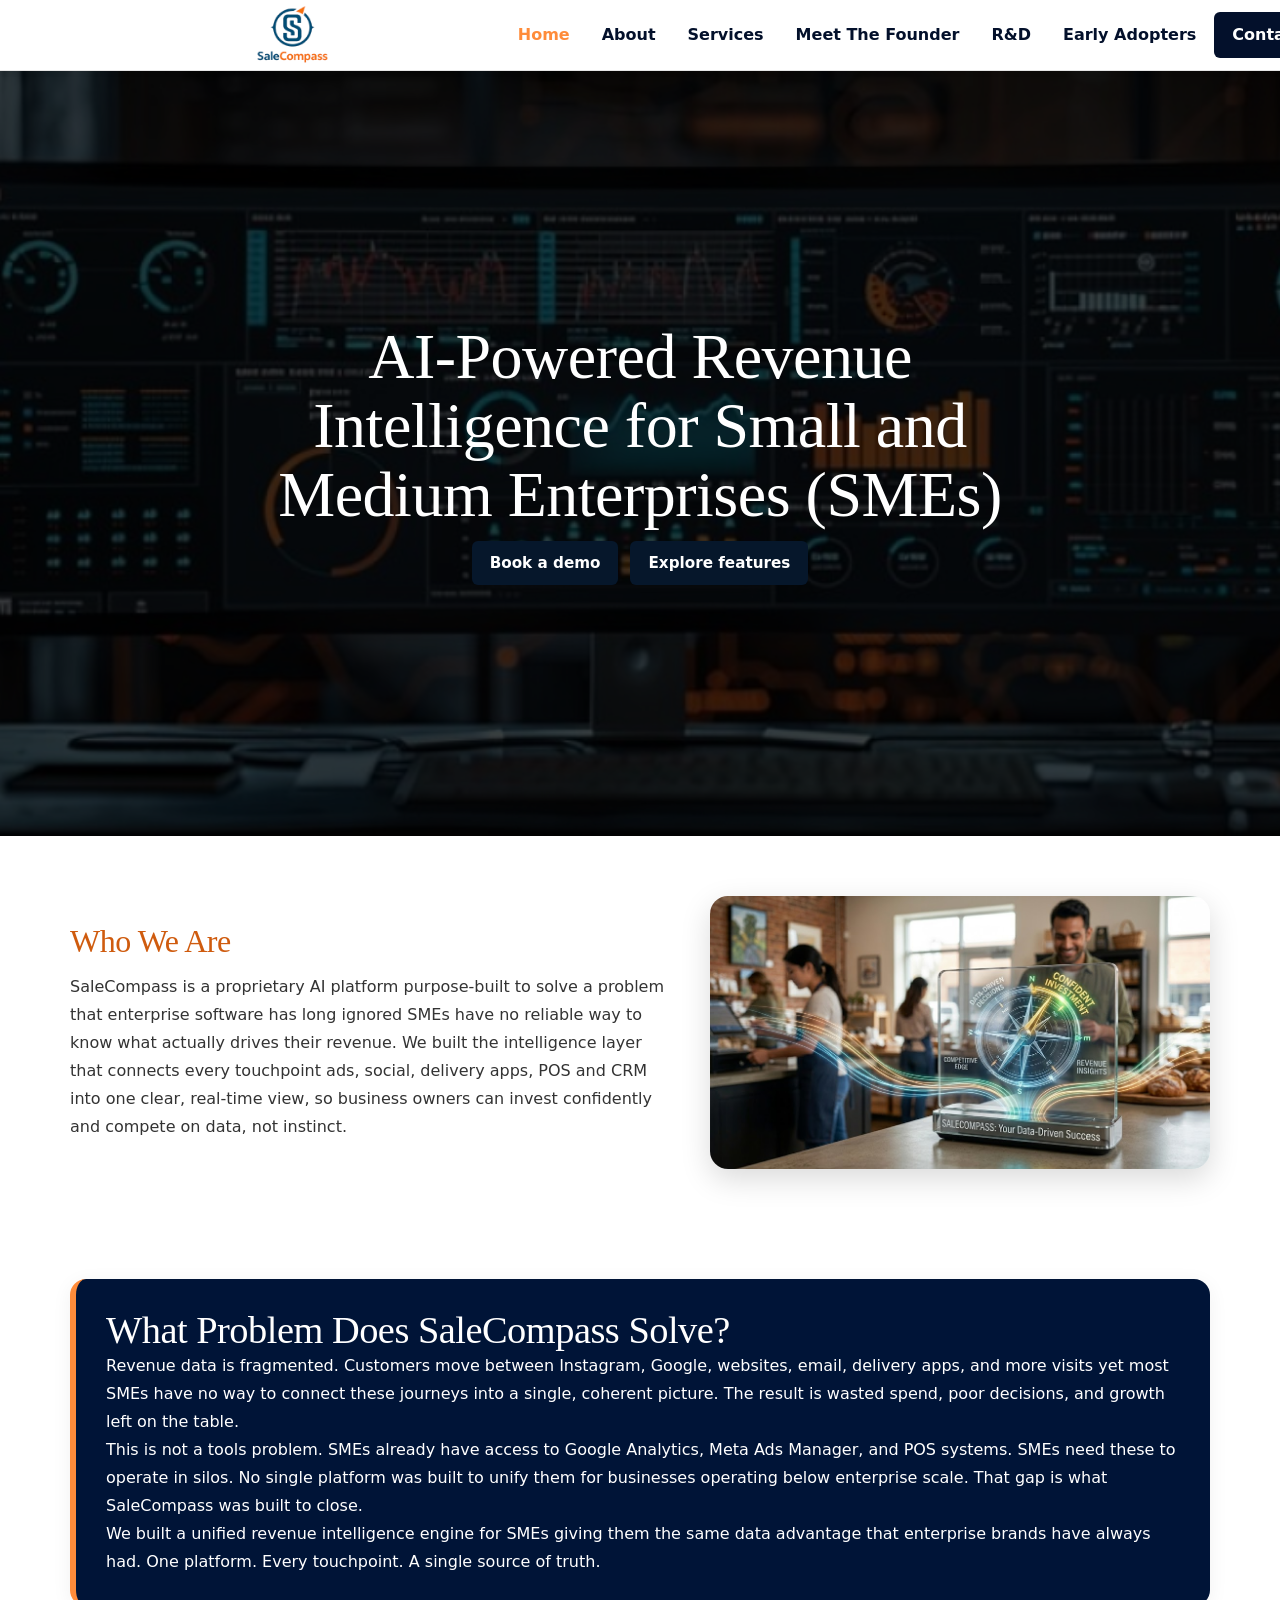
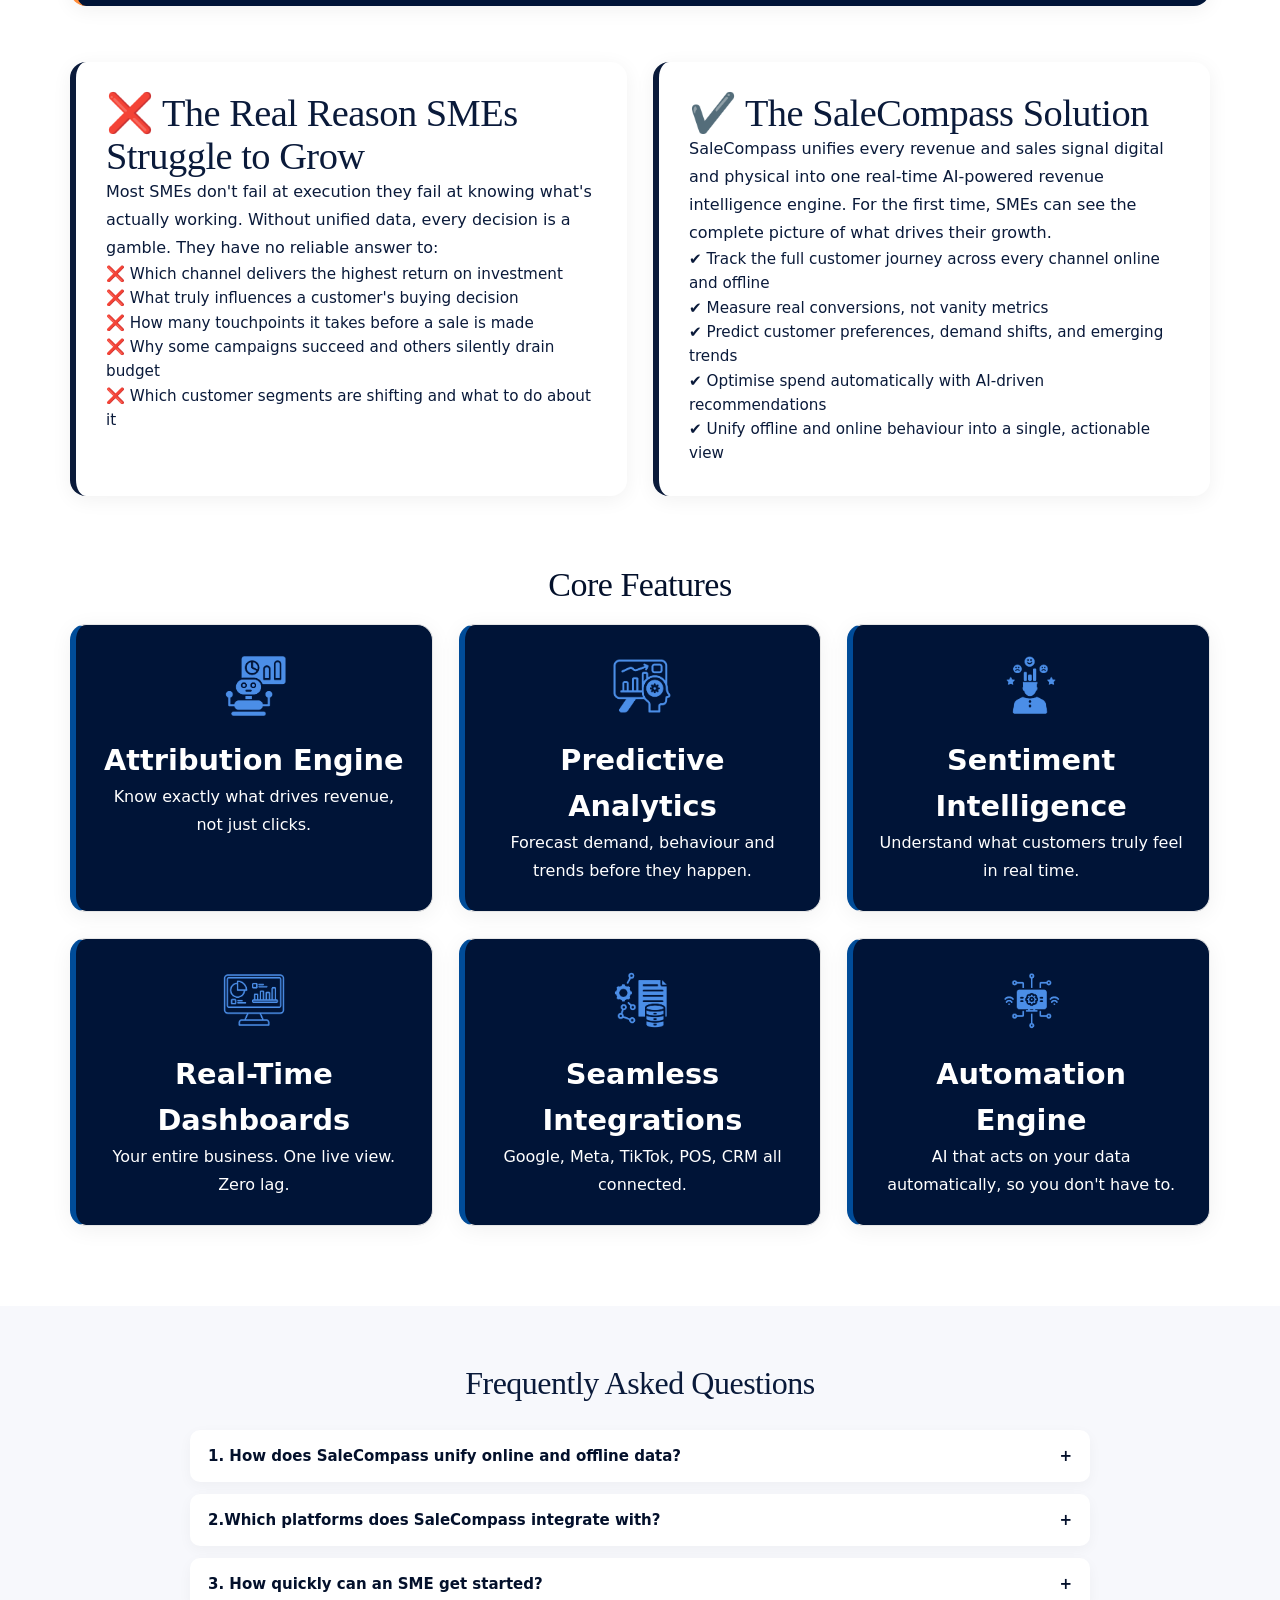
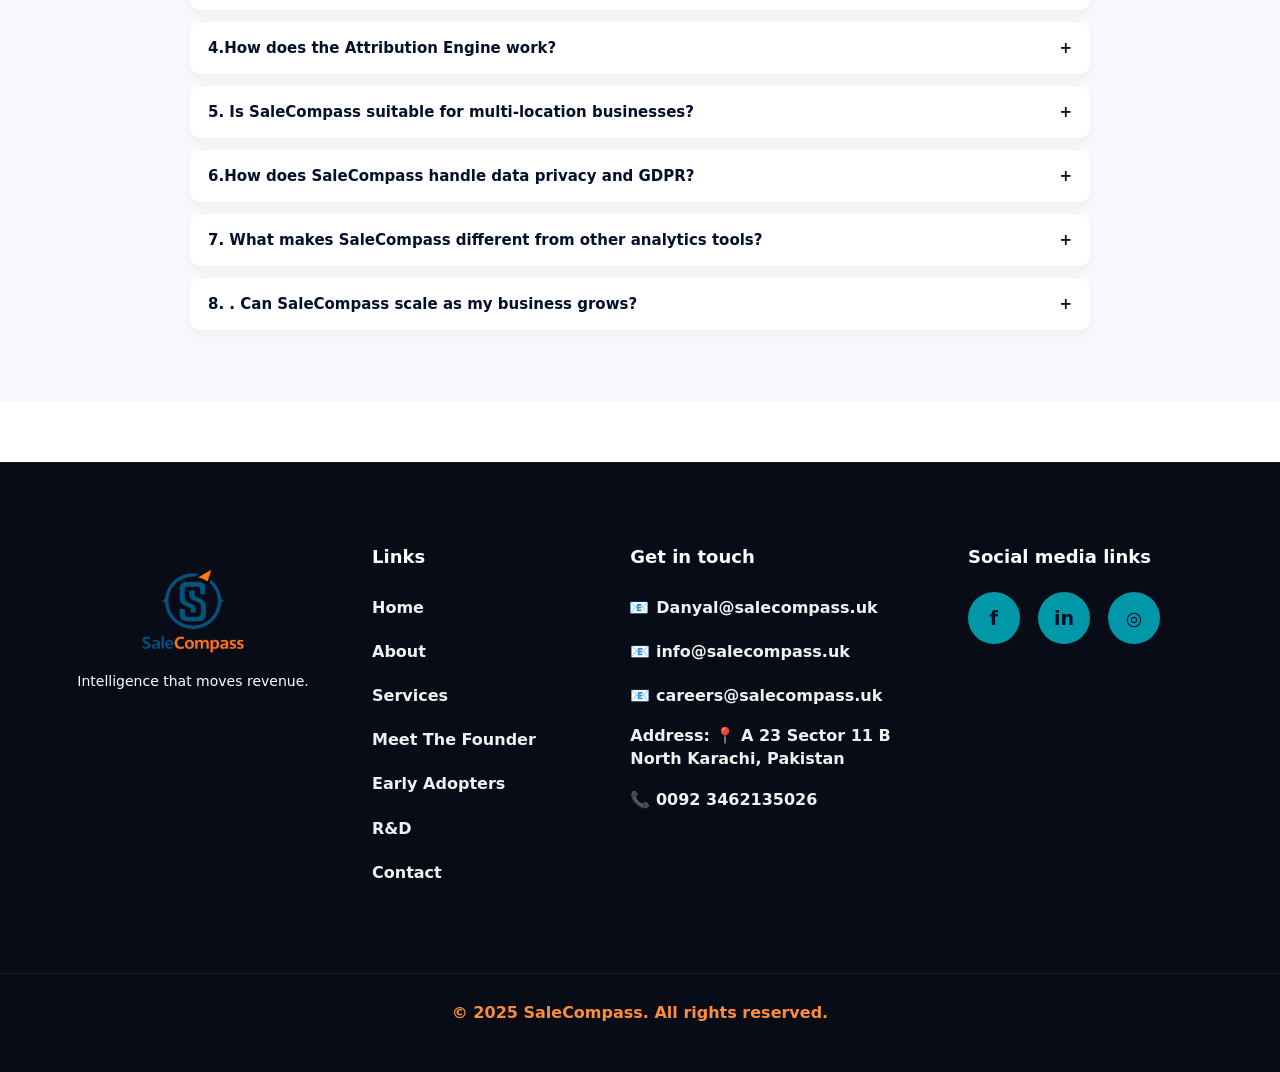
==== index.html @ fe05f59f "Update index.html" ====
<!doctype html>
<html lang="en">
<head>
  <meta charset="utf-8" />
  <meta name="viewport" content="width=device-width, initial-scale=1" />
<title>AI Revenue Intelligence for SMEs | SaleCompass</title>


  <link rel="icon" type="image/png" href="assets/img/logo.png">
  <link rel="stylesheet" href="assets/styles.css" />

  <style>
    html, body {
      overflow-x: hidden;
      margin: 0;
      padding: 0;
    }
    body { 
      background:white; 
       font-family: 'Syne', sans-serif;
    }
    img { max-width: 100%; display: block; }
    a, button { text-decoration:none !important; border:none !important; outline:none !important; }

    .container {
      width: 100%;
      max-width: 1180px;
      margin-left: auto;
      margin-right: auto;
      padding: 0 20px;
      box-sizing: border-box;
    }

    /* =============================== HEADER (MATCHED TO ABOUT) =============================== */
    .site-header {
      padding: 10px 0 !important;
      background: white;
      box-shadow: 0 2px 6px rgba(0,0,0,0.05);
      position: sticky;
      top: 0;
      z-index: 50;
    }
    .nav {
      display: flex;
      justify-content: space-between;
      align-items: center;
    }
    .logo img {
      height: 130px !important;
      width: 300px !important;
      margin-bottom:20px !important;
      margin-left: -25px !important;
    }
    .site-header .nav {
      height: 50px;
      overflow: visible !important;
      align-items: center;
      margin-left:160px !important;
      font-weight: 500!important;
    }
    nav.menu a {
      transition: 0.25s ease;
      padding: 8px 14px;
      border-radius: 6px;
      color: #333 !important;
    }
    nav.menu a:hover {
      background: #ff8c3a;
      color: white !important;
    }
    nav.menu a.btn.primary:hover {
      background:#ff8c3a !important;
      color:white !important;
    }

    /* =============================== HERO =============================== */
    .hero {
      position: relative;
      height: 85vh;
      background: url("assets/img/Ai image.png") center/cover no-repeat;
      display: flex;
      align-items: center;
      justify-content: center;
      text-align: center;
    }
    .hero::before {
      content: "";
      position: absolute;
      inset: 0;
      background: rgba(0,0,0,0.75);
    }
    .hero-content {
      position: relative;
      z-index: 2;
      max-width: 850px;
      color: white;
      padding: 20px 10px;
      display: flex;
      flex-direction: column;
      gap: 0 !important;
    }
    .hero-content h1,
    .hero-content p {
      margin: 0 !important;
      padding: 0 !important;
    }
    .hero-content h1 {
      font-size: 48px;
      font-weight: 800;
    }
    .hero-content p {
      font-size: 20px;
      color: white !important;
    }
    .hero-cta {
      margin-top: 12px;
      display: flex;
      gap: 12px;
      justify-content: center;
    }
    .btn {
      padding: 14px 26px;
      border-radius: 8px;
      font-weight: 600;
      cursor: pointer;
      border: none;
      transition: 0.25s ease;
    }
    .btn.primary,
    .btn.outline {
      background:#06172b;
      color: white;
    }
    .btn.primary:hover,
    .btn.outline:hover {
      background:#ff8c3a !important;
      color:white !important;
      opacity:1 !important;
    }

    /* =============================== TRUSTED CLIENTS =============================== */
    .clients-section {
      background:#f7f8fc;
      padding:50px 0;
    }
    .clients-section h2 {
      text-align:center;
      font-size:32px;
      font-weight:800;
      margin-bottom:24px;
      color:#0a1a3a;
    }
    .client-carousel {
      overflow:hidden;
      max-width:900px;
      margin:0 auto;
    }
    .client-track {
      display:flex;
      align-items:center;
      gap:60px;
      animation:logo-scroll 18s linear infinite;
    }
    .client-logo {
      flex:0 0 auto;
      min-width:160px;
      display:flex;
      justify-content:center;
      align-items:center;
      filter:grayscale(0.1);
      opacity:0.9;
    }
    .client-logo img {
      max-height:70px;
      width:auto;
    }
    @keyframes logo-scroll {
      0% { transform: translateX(0); }
      100% { transform: translateX(-50%); }
    }

    /* =============================== WHO WE ARE =============================== */
    .who-section {
      padding:60px 0 40px;
    }
    .who-grid {
      display:grid;
      grid-template-columns: minmax(0,1.2fr) minmax(0,1fr);
      gap:40px;
      align-items:center;
    }
    .who-text h2 {
      font-size:32px;
      font-weight:800;
      color:#cf5b0e;
      margin-bottom:14px;
    }
    .who-text p {
      font-size:17px;
      line-height:1.6;
      color:#333;
      margin:0;
    }
    .who-image img {
      border-radius:18px;
      box-shadow:0 10px 30px rgba(0,0,0,0.15);
    }

    /* =============================== PROBLEM SECTION =============================== */
    .ps-grid {
      display: grid;
      grid-template-columns: 1fr;
      gap: 26px;
      padding: 70px 0;
    }
    .ps-row-2 {
      display: grid;
      grid-template-columns: repeat(auto-fit, minmax(360px, 1fr));
      gap: 26px;
    }
    .ps-box {
      background: white;
      padding: 30px;
      border-radius: 16px;
      box-shadow: 0 4px 20px rgba(0,0,0,0.06);
      border-left: 6px solid  #0a1a3a;
      transition: .25s;
      color: #0a1a3a;
      position: relative;
    }
    .ps-box:hover {
      transform: translateY(-6px);
      box-shadow: 0 12px 30px rgba(0,0,0,0.12);
      border-left: 6px solid #ff8c3a;
    }
    .ps-box.target {
      background: linear-gradient(135deg, #001437,  #001437);
      color: white;
      border-left: 6px solid #ff8c3a;
      margin-bottom: 30px;
    }
    /* Remove dots from problem-solution lists */
.ps-box ul,
.ps-box li {
  list-style: none !important;
  padding-left: 0 !important;
  margin-left: 0 !important;
}

    
    .ps-box.target p {
      color:white;
    }
    .ps-box.target:hover {
      background: linear-gradient(135deg, #001437, #001437) !important;
      color:rgb(247, 239, 239) !important;
      transform:none !important;
    }

    /* =============================== FEATURES =============================== */
    .features-grid {
      display: grid;
      grid-template-columns: repeat(3, 1fr);
      gap: 26px;
      padding-bottom: 80px;
    }
    .feature-card {
      text-align: center;
      border-radius: 16px;
      padding: 26px;
      background:#001437;
      color:white;
      box-shadow: 0 4px 22px rgba(0,0,0,0.06);
      transition: .25s ease;
      border-left: 6px solid #004c99;
    }
    .feature-card:hover {
      background:#ff8c3a !important;
      color:white !important;
      transform: translateY(-6px);
      box-shadow: 0 12px 30px rgba(0,0,0,0.12);
      border-left: 6px solid #ff8c3a;
    }
    .feature-card img {
      height: 70px;
      margin: auto;
      margin-bottom: 16px;
    }
    .read-more {
      margin-top: 12px;
      display: inline-block;
      background:#0a1a3a;
      color:white;
      padding:10px 18px;
      border-radius:6px;
      transition:.25s;
    }
    .read-more:hover {
      background:#ff8c3a;
      color:white;
    }

    /* =============================== FAQ SECTION =============================== */
    .faq-section {
      background:#f7f8fc;
      padding:60px 0;
    }
    .faq-section h2 {
      text-align:center;
      font-size:32px;
      font-weight:800;
      margin-bottom:28px;
      color:#0a1a3a;
    }
    .faq-list {
      max-width:900px;
      margin:0 auto;
    }
    .faq-item {
      margin-bottom:12px;
      border-radius:10px;
      background:white;
      box-shadow:0 4px 14px rgba(0,0,0,0.04);
      overflow:hidden;
    }
    .faq-item details {
      padding:14px 18px;
      cursor:pointer;
    }
    .faq-item summary {
      font-weight:600;
      font-size:15px;
      list-style:none;
    }
    .faq-item summary::-webkit-details-marker { display:none; }
    .faq-item summary::after {
      content:"+";
      float:right;
      font-weight:bold;
    }
    .faq-item details[open] summary::after {
      content:"−";
    }
    .faq-item p {
      margin-top:8px;
      font-size:14px;
      color:#333;
    }
    /* =========================================
   FIX FOOTER MOBILE VIEW ONLY (INLINE VERSION)
========================================= */
@media (max-width: 768px) {

  /* Stack footer content */
  .footer-grid {
    display: flex !important;
    flex-direction: column !important;
    text-align: center !important;
    gap: 32px !important;
  }

  /* Center logo */
  .footer-grid .logo-img {
    margin: 0 auto !important;
  }

  /* Center small tagline */
  .footer-description {
    margin: 10px auto !important;
    text-align: center !important;
    max-width: 90% !important;
  }

  /* Center all sections */
  .footer-grid div {
    width: 100% !important;
    text-align: center !important;
  }

  /* Footer links vertical */
  .footer-links {
    text-align: center !important;
  }
  .footer-links li a {
    font-size: 18px !important;
    padding: 6px 0 !important;
  }

  /* “Get in touch” section */
  .footer-grid div:last-child ul li {
    font-size: 18px !important;
  }

  /* Hide huge watermark */
   .footer-watermark {
        position: relative;
        display: block;
        margin: 30px auto 0;
        height: 140px;
        opacity: 0.15;
      }
}

    /* =============================== FOOTER (MATCHED TO CASE STUDIES) =============================== */
    footer {
      position: relative;
      background: #001437;
      color:white;
      padding-top: 40px;
      padding-bottom: 50px;
    }

         .footer-links a {
    font-weight: bold !important
}
    .logo-img {
      height: 120px !important;
      width: auto;
      object-fit: contain;
      display: block;
      margin-bottom: 6px;
    }
    /* === FIX FOOTER TAGLINE POSITION UNDER LOGO === */
.footer-grid > div:first-child {
  display: flex;
  flex-direction: column;
  align-items: center;        /* centers logo + tagline */
  text-align: center;
}

.footer-description {
      font-size:12px;
      color:#ffffff;
      margin-top:-10px !important;
      line-height:1.3;
      margin-left:-23px;
      max-width:280px;
    }

    /* Ensure logo and tagline stack nicely */



    .footer-links a { color: #ff8c3a; }
    .tiny {
      color: #ff8c3a !important;
      text-align: center;
      margin-top: 20px;
      font-size: 16px;
    }

    /* Watermark (matched exactly) */
    .footer-watermark {
      position: absolute;
      right: -20px;
      top: 50%;
      transform: translateY(-50%);
      height: 260px;
      opacity: 0.09;
      pointer-events: none;
    }
    .logo img {
      height: 85px;
      width: auto;
      object-fit: contain;
      display: block;
      padding-top: 10%;
    }
    .site-header .nav {
      height: 50px;
      overflow: visible !important;
      align-items: center;
    }

    
    .logo img {
      height: 85px;
      width: auto;
      object-fit: contain;
      display: block;
      padding-top: 10%;
    }
    .site-header .nav {
      height: 50px;
      overflow: visible !important;
      align-items: center;
    }

    .footer-links a { color:#ff8c3a; }

    .tiny { text-align:center; color:#ff8c3a; margin-top:20px; }

    /* =============================== MOBILE & TABLET FIXES =============================== */
    @media (max-width: 900px) {
      .container {
        width: 100% !important;
        max-width: 100% !important;
        padding: 0 16px;
        margin-left: auto !important;
        margin-right: auto !important;
      }

      .site-header .nav {
        gap: 12px;
      }

      .hero {
        height: auto;
        min-height: 80vh;
        padding: 80px 0 40px;
        background-position: center;
      }

      .hero-content h1 {
        font-size: 30px;
      }

      .hero-content p {
        font-size: 16px;
      }

      .ps-grid {
        padding: 40px 0;
      }

      .ps-row-2 {
        grid-template-columns: 1fr;
      }

      .features-grid {
        grid-template-columns: 1fr;
        padding-bottom: 50px;
      }

      .who-grid {
        grid-template-columns:1fr;
      }

      .client-track {
        gap:40px;
      }

      .footer-watermark {
        right: 0;
        height: 180px;
      }
    }

    @media (max-width: 600px) {
      .hero-content h1 {
        font-size: 26px;
      }
      .hero-content p {
        font-size: 15px;
      }
      .hero-cta {
        flex-direction: column;
      }
      .hero-cta .btn {
        width: 100%;
        max-width: 260px;
        margin: 0 auto;
      }
    } 
   .site-footer .footer-links li a {
  display: inline-flex !important;
  align-items: center !important;
  gap: 8px !important;
}

.footer-contact-icon {
  display: inline-flex !important;
  align-items: center !important;
  justify-content: center !important;
  width: 18px !important;
  min-width: 18px !important;
}
.footer-description {
    margin-top: -18px !important;
    padding-top: 0 !important;
    line-height: 1.3 !important;
}

/* If still too low, reduce further */
.footer-grid > div:first-child {
    gap: 0 !important;
}

.logo-img {
    margin-bottom: -8px !important;
}
.logo-img {
  height: 150px !important;
  width: 200px !important;
  margin-bottom: 18px !important;
}

.footer-description {
  color: #ffffff !important;
  font-size: 14px !important;
  line-height: 1.5 !important;
  margin: 0 !important;
  max-width: 260px !important;
  margin-top:-40px !important;
}
.logo img {
  height: 130px !important;
  width: 300px !important;
  margin-bottom:20px !important;
}
nav.menu {
  display: flex !important;
  align-items: center !important;
  gap: 4px !important;
}

nav.menu a {
  color: #03102b !important;
  text-decoration: none !important;
  padding: 8px 14px !important;
  border-radius: 6px !important;
  font-size: 16px !important;
  font-weight: 600 !important;
  transition: 0.25s ease !important;
}

nav.menu a:hover {
  background: #ff8c3a !important;
  color: #ffffff !important;
}

nav.menu a.active {
  color: #ff8c3a !important;
  font-weight: 700 !important;
  background: transparent !important;
}

nav.menu a.active:hover {
  background: #ff8c3a !important;
  color: #ffffff !important;
}

nav.menu a.btn,
nav.menu a.btn.primary {
  background: #03102b !important;
  color: #ffffff !important;
  padding: 10px 18px !important;
  border-radius: 6px !important;
  font-weight: 700 !important;
}

nav.menu a.btn:hover,
nav.menu a.btn.primary:hover {
  background: #ff8c3a !important;
  color: #ffffff !important;
}
/* ===== FINAL MOBILE MENU CLOSED BY DEFAULT FIX ===== */

@media (max-width: 900px) {
  .site-header nav.menu {
    display: none !important;
    visibility: hidden !important;
    opacity: 0 !important;
    pointer-events: none !important;
  }

  .site-header nav.menu.open {
    display: flex !important;
    visibility: visible !important;
    opacity: 1 !important;
    pointer-events: auto !important;
    flex-direction: column !important;
    position: absolute !important;
    top: 100% !important;
    left: 0 !important;
    right: 0 !important;
    background: #ffffff !important;
    padding: 24px 18px !important;
    gap: 18px !important;
    z-index: 99999 !important;
    box-shadow: 0 12px 28px rgba(0,0,0,0.12) !important;
  }

  .site-header .menu-toggle {
    display: block !important;
    position: relative !important;
    z-index: 100000 !important;
  }
}
/* ===== FINAL MOBILE HEADER FIX ===== */

@media (max-width: 900px) {
  .site-header {
    padding: 10px 0 !important;
  }

  .site-header .nav {
    height: 76px !important;
    display: flex !important;
    justify-content: space-between !important;
    align-items: center !important;
    margin-left: 0 !important;
  }

  .site-header .logo,
  .site-header .header-brand {
    margin-left: 12px !important;
    margin-right: auto !important;
    align-items: flex-start !important;
    text-align: left !important;
  }

  .site-header .logo img,
  .site-header .header-brand img {
    max-height: 58px !important;
    width: auto !important;
    margin: 0 !important;
    padding: 0 !important;
  }

  .header-tagline {
    font-size: 8px !important;
    margin-top: -4px !important;
    text-align: left !important;
  }

  .menu-toggle {
    display: block !important;
    visibility: visible !important;
    opacity: 1 !important;
    position: relative !important;
    z-index: 100000 !important;
    margin-left: auto !important;
    margin-right: 18px !important;
    background: transparent !important;
    color: #03102b !important;
    font-size: 30px !important;
    cursor: pointer !important;
  }

  .site-header nav.menu {
    display: none !important;
  }

  .site-header nav.menu.open {
    display: flex !important;
    flex-direction: column !important;
    position: absolute !important;
    top: 96px !important;
    left: 0 !important;
    right: 0 !important;
    background: #ffffff !important;
    padding: 22px 18px !important;
    gap: 18px !important;
    z-index: 99999 !important;
    box-shadow: 0 12px 28px rgba(0,0,0,0.12) !important;
  }
}
@media (max-width: 900px) {
  .site-header {
    padding: 10px 0 !important;
  }

  .site-header .nav {
    height: 76px !important;
    display: flex !important;
    justify-content: space-between !important;
    align-items: center !important;
    margin-left: 0 !important;
  }
  .logo img {
  height: 130px !important;
  width: 300px !important;
  margin-bottom:20px !important;
}

  .site-header .logo,
  .site-header .header-brand {
    margin-left: 12px !important;
    margin-right: auto !important;
    align-items: flex-start !important;
    text-align: left !important;
  }

  .site-header .logo img,
  .site-header .header-brand img {
    max-height: 58px !important;
    width: auto !important;
    margin: 0 !important;
    padding: 0 !important;
  }

  .header-tagline {
    font-size: 8px !important;
    margin-top: -4px !important;
    text-align: left !important;
  }

  .menu-toggle {
    display: block !important;
    visibility: visible !important;
    opacity: 1 !important;
    position: relative !important;
    z-index: 100000 !important;
    margin-left: auto !important;
    margin-right: 18px !important;
    background: transparent !important;
    color: #03102b !important;
    font-size: 30px !important;
    cursor: pointer !important;
  }

  .site-header nav.menu {
    display: none !important;
  }

  .site-header nav.menu.open {
    display: flex !important;
    flex-direction: column !important;
    position: absolute !important;
    top: 96px !important;
    left: 0 !important;
    right: 0 !important;
    background: #ffffff !important;
    padding: 22px 18px !important;
    gap: 18px !important;
    z-index: 99999 !important;
    box-shadow: 0 12px 28px rgba(0,0,0,0.12) !important;
  }
  .logo img {
  height: 150px !important;
  width: 600px !important;
  margin-bottom:20px !important;
}
}
/* Mobile logo size fix */

@media (max-width: 900px) {
  .site-header .logo img,
  .site-header .header-brand img {
    max-height: none !important;
    height: 85px !important;
    width: auto !important;
    margin: 0 !important;
    padding: 0 !important;
    object-fit: contain !important;
  }

  .site-header .logo,
  .site-header .header-brand {
    margin-left: 18px !important;
  }

  .site-header .nav {
    height: 65px !important;
  }

  .menu-toggle {
    margin-right: 24px !important;
  }
}



  </style>
</head>

<body>

<!-- HEADER -->
<header class="site-header">
  <div class="container nav">
    <a class="logo" href="index.html">
      <img src="assets/img/logo.png" alt="SaleCompass logo">
    </a>

    <button class="menu-toggle" aria-expanded="false">☰</button>

    <nav class="menu">
      <a class="active" href="index.html">Home</a>
      <a href="about.html">About</a>
      <a href="services.html">Services</a>
      <a href="MeetFounder.html">Meet The Founder</a>
     
      <a href="research.html">R&D</a>
       <a href="early-adopters.html">Early Adopters</a>
     
      <a class="btn primary" href="contact.html">Contact</a>
    </nav>
  </div>
</header>

<!-- HERO -->
<section class="hero">
  <div class="hero-content">
    <h1>AI-Powered Revenue Intelligence for Small and Medium Enterprises (SMEs)</h1>

    <div class="hero-cta">
      <a class="btn primary" href="contact.html">Book a demo</a>
      <a class="btn outline" href="services.html">Explore features</a>
    </div>
  </div>
</section>



<!-- WHO WE ARE -->
<section class="who-section">
  <div class="container who-grid">
    <div class="who-text">
      <h2>Who We Are </h2>
      <p>
        SaleCompass is a proprietary AI platform purpose-built to solve a problem that enterprise software has long ignored SMEs have no reliable way to know what actually drives their revenue. 
        We built the intelligence layer that connects every touchpoint ads, social, delivery apps, POS and CRM into one clear, real-time view, so business owners can invest confidently and compete on data, not instinct.
      </p>
    </div>
    <div class="who-image">
      <img src="assets/img/Who we are.jpeg" alt="AI marketing analytics dashboard">
    </div>
  </div>
</section>

<!-- PROBLEM SECTION -->
<section class="container">

  <div class="ps-grid">

    <div class="ps-box target">
      <h2>What Problem Does SaleCompass Solve?</h2>
      <p>
        Revenue data is fragmented. Customers move between Instagram, Google, websites, email, delivery apps, and more visits  yet most SMEs have no way to connect these journeys into a single, coherent picture. The result is wasted spend, poor decisions, and growth left on the table.
      </p>
      <p>
        This is not a tools problem. SMEs already have access to Google Analytics, Meta Ads Manager, and POS systems. SMEs need these to operate in silos. No single platform was built to unify them for businesses operating below enterprise scale. That gap is what SaleCompass was built to close.
      </p>
      <p>
        We built a unified revenue intelligence engine for SMEs giving them the same data advantage that enterprise brands have always had. One platform. Every touchpoint. A single source of truth.
      </p>
    </div>

    <div class="ps-row-2">

      <div class="ps-box">
        <h2>❌ The Real Reason SMEs Struggle to Grow</h2>
        <p>Most SMEs don't fail at execution  they fail at knowing what's actually working. Without unified data, every decision is a gamble. They have no reliable answer to:</p>
        <ul>
          <li>❌ Which channel delivers the highest return on investment</li>
          <li>❌ What truly influences a customer's buying decision</li>
          <li>❌ How many touchpoints it takes before a sale is made</li>
          <li>❌ Why some campaigns succeed and others silently drain budget</li>
          <li>❌ Which customer segments are shifting and what to do about it</li>
        </ul>
      </div>

      <div class="ps-box">
        <h2>✔️ The SaleCompass Solution</h2>
        <p>SaleCompass unifies every revenue and sales signal  digital and physical into one real-time AI-powered revenue intelligence engine. For the first time, SMEs can see the complete picture of what drives their growth.</p>
        <ul>
          <li>✔ Track the full customer journey across every channel  online and offline</li>
          <li>✔ Measure real conversions, not vanity metrics</li>
          <li>✔ Predict customer preferences, demand shifts, and emerging trends</li>
          <li>✔ Optimise spend automatically with AI-driven recommendations</li>
          <li>✔ Unify offline and online behaviour into a single, actionable view</li>
        </ul>
      </div>

    </div>

  </div>

</section>

<!-- CORE FEATURES -->
<section class="container">
  <h2 style="text-align:center; font-size:34px; margin-bottom:20px;">Core Features</h2>

  <div class="features-grid">

    <div class="feature-card">
      <img src="assets/img/icon 1.png" alt="Attribution Engine icon">
      <h3>Attribution Engine</h3>
      <p>Know exactly what drives revenue, not just clicks.</p>
    </div>

    <div class="feature-card">
      <img src="assets/img/icon 2.png" alt="Predictive Analytics icon">
      <h3>Predictive Analytics</h3>
      <p>Forecast demand, behaviour and trends before they happen.</p>
    </div>

    <div class="feature-card">
      <img src="assets/img/icon 3.png" alt="Sentiment Intelligence icon">
      <h3>Sentiment Intelligence</h3>
      <p>Understand what customers truly feel  in real time.</p>
    </div>

    <div class="feature-card">
      <img src="assets/img/icon 4.png" alt="Real-Time Dashboards icon">
      <h3>Real-Time Dashboards</h3>
      <p>Your entire business. One live view. Zero lag.</p>
    </div>

    <div class="feature-card">
      <img src="assets/img/icon 5.png" alt="Integrations icon">
      <h3>Seamless Integrations</h3>
      <p>Google, Meta, TikTok, POS, CRM all connected.</p>
    </div>

    <div class="feature-card">
      <img src="assets/img/icon 6.png" alt="Automation Engine icon">
      <h3>Automation Engine</h3>
      <p>AI that acts on your data automatically, so you don't have to.</p>
    </div>

  </div>
</section>

<!-- FAQ SECTION -->
<section class="faq-section">
  <div class="container">
    <h2>Frequently Asked Questions</h2>
    <div class="faq-list">

      <div class="faq-item">
        <details>
          <summary>1. How does SaleCompass unify online and offline data? </summary>
          <p>We connect directly to your digital platforms  Google, Meta, TikTok, delivery apps  and your offline systems like POS and CRM, pulling everything into one real-time view.</p>
        </details>
      </div>

      <div class="faq-item">
        <details>
          <summary>2.Which platforms does SaleCompass integrate with?  </summary>
          <p>Google Ads, Meta, TikTok, major POS systems, CRM platforms and delivery apps. We continuously add new integrations as we grow.</p>
        </details>
      </div>

      <div class="faq-item">
        <details>
          <summary>3. How quickly can an SME get started?  </summary>
          <p>Most businesses are up and running within 48 hours. We handle the technical setup so you can focus on the insights from day one</p>
        </details>
      </div>

      <div class="faq-item">
        <details>
          <summary>4.How does the Attribution Engine work? </summary>
          <p>It traces every customer interaction from first touchpoint to final sale so you know exactly which channels are driving revenue, not just traffic.</p>
        </details>
      </div>

      <div class="faq-item">
        <details>
          <summary>5. Is SaleCompass suitable for multi-location businesses?</summary>
          <p>Yes. You get a unified view across all locations, with the ability to drill down site by site.</p>
        </details>
      </div>

      <div class="faq-item">
        <details>
          <summary>6.How does SaleCompass handle data privacy and GDPR?  </summary>
          <p>We are fully GDPR compliant. All data is stored securely under UK data protection laws. We never share or sell client data.</p>
        </details>
      </div>

      <div class="faq-item">
        <details>
          <summary>7. What makes SaleCompass different from other analytics tools? </summary>
          <p>Most tools show you one channel at a time. SaleCompass connects everything online and offline into one intelligence engine built specifically for SMEs.</p>
        </details>
      </div>

      <div class="faq-item">
        <details>
          <summary>8. . Can SaleCompass scale as my business grows? </summary>
          <p>Yes, our platform is designed to grow with your business needsYes. Whether you are a single location business or a growing franchise, SaleCompass scales with you..</p>
        </details>
      </div>

      

    </div>
  </div>
</section>

<footer class="site-footer fade-up">
  <div class="container footer-grid footer-four-col">

    <div>
      <img src="assets/img/logo.png" class="logo-img" alt="SaleCompass Logo">
      <p class="footer-description">Intelligence that moves revenue.</p>
    </div>

    <div>
      <h4>Links</h4>
      <ul class="footer-links">
        <li><a href="index.html">Home</a></li>
        <li><a href="about.html">About</a></li>
        <li><a href="services.html">Services</a></li>
        <li><a href="MeetFounder.html">Meet The Founder</a></li>
        <li><a href="early-adopters.html">Early Adopters</a></li>
        <li><a href="research.html">R&amp;D</a></li>
        <li><a href="contact.html">Contact</a></li>
      </ul>
    </div>

    <div>
      <h4>Get in touch</h4>
      <ul class="footer-links">
 <li>
  <a href="mailto:Danyal@salecompass.uk">
    <span class="footer-contact-icon">📧</span>
    <span>Danyal@salecompass.uk</span>
  </a>
</li> 
        <li><a href="mailto:info@salecompass.uk">📧 info@salecompass.uk</a></li>
        <li><a href="mailto:careers@salecompass.uk">📧 careers@salecompass.uk</a></li>
           <li><strong>Address:</strong> 📍 A 23 Sector 11 B North Karachi, Pakistan</li>
        <li><a href="tel:+923462135026">📞 0092 3462135026</a></li>
        
      </ul>
    </div>

    <div class="footer-social-col">
      <h4>Social media links</h4>

      <div class="footer-social-icons">
        <a href="https://www.facebook.com/people/SaleCompass/61585621962023/" target="_blank" rel="noopener" aria-label="Facebook">f</a>
        <a href="https://www.linkedin.com/company/salecompass/" target="_blank" rel="noopener" aria-label="LinkedIn">in</a>
        <a href="https://www.instagram.com/salecompassuk?igsh=OHVqbHhtbWtpOW5z" target="_blank" rel="noopener" aria-label="Instagram">◎</a>
      </div>
    </div>

  </div>

  <img src="assets/img/salecompass logo.png" class="footer-watermark" alt="">

  <p class="tiny">© 2025 SaleCompass. All rights reserved.</p>
</footer>


<script>
document.addEventListener("DOMContentLoaded", function () {
  const btn = document.querySelector(".menu-toggle");
  const menu = document.querySelector("nav.menu");

  if (!btn || !menu) return;

  menu.classList.remove("open");
  btn.setAttribute("aria-expanded", "false");
  btn.setAttribute("type", "button");

  btn.addEventListener("click", function (event) {
    event.preventDefault();
    event.stopPropagation();

    menu.classList.toggle("open");

    const isOpen = menu.classList.contains("open");
    btn.setAttribute("aria-expanded", isOpen ? "true" : "false");
  });
});
</script>

</body>
</html>
---- assets/styles.css ----
/* =========================================
   RESET & GLOBAL
========================================= */
* {
  margin: 0;
  padding: 0;
  box-sizing: border-box;
}

body {
  font-family: system-ui, -apple-system, Segoe UI, Roboto, Helvetica, Arial, sans-serif;
  background: #ffffff;
  color: #1a1a1a;
  line-height: 1.6;
}

img { max-width: 100%; display: block; }

/* GLOBAL CONTAINER (CENTERED ALWAYS) */
.container {
  width: 92%;
  max-width: 1180px !important; 
  margin-left: auto !important;
  margin-right: auto !important;
}

/* =========================================
   HEADER
========================================= */
.site-header {
  background: #fff;
  border-bottom: 1px solid #e5e5e5;
  position: sticky !important;
  top: 0;
  z-index: 1000;
}

.nav {
  display: flex;
  align-items: center;
  justify-content: space-between;
  padding: 14px 0;
}

.logo img {
  height: 130px !important;
  width: 300px !important;
  margin-bottom:20px !important;
}

/* MENU */
.menu {
  display: flex;
  align-items: center;
  gap: 22px;
  transition: all .3s ease;
}

.menu a {
  text-decoration: none;
  color: #1a1a1a;
  font-size: 15px;
  font-weight: 500;
}

.menu a.active { color: #06172b; }

.btn.primary {
  background: #06172b;
  color: #fff !important;
  padding: 10px 18px;
  border-radius: 6px;
  font-weight: 600;
}

.btn.outline {
  border: 2px solid #06172b;
  color: #e6ebf0;
  padding: 10px 18px;
  border-radius: 6px;
  font-weight: 600;
}

/* =========================================
   MOBILE MENU — FIXED  
========================================= */
.menu-toggle {
  display: none;
  font-size: 28px;
  background: none;
  border: none;
  cursor: pointer;
}

@media (max-width: 800px) {
  .menu-toggle { display: block; }

  .menu {
    position: absolute;
    top: 60px;
    right: 0;
    width: 100%;
    flex-direction: column;
    gap: 12px;
    background: #ffffff;
    padding: 20px 0;
    display: none; /* default closed */
    border-bottom: 1px solid #e5e5e5;
  }

  .menu.open {
    display: flex !important;
  }
}

/* =========================================
   HERO
========================================= */
.hero {
  padding: 60px 0;
}

.hero .container {
  display: flex;
  align-items: center;
  gap: 40px;
}

.hero-text h1 {
  font-size: 38px;
  font-weight: 800;
}

.lead { margin-top: 10px; font-size: 18px; color: #444; }

.cta { margin-top: 22px; display: flex; gap: 12px; }

@media (max-width: 800px) {
  .hero .container { flex-direction: column; text-align: center; }
  .cta { justify-content: center; }
}

/* =========================================
   PROBLEM SECTION
========================================= */
.problem-section {
  padding: 60px 0 30px;
}

.problem-section h2 {
  font-size: 32px;
  font-weight: 800;
  margin-bottom: 14px;
}

.problem-section p.intro {
  font-size: 18px;
  margin-bottom: 18px;
  color: #444;
}

.problem-list {
  margin-top: 14px;
  margin-bottom: 30px;
}

.problem-list li {
  margin-bottom: 10px;
  font-size: 17px;
}

.solution-box {
  background: #f7f9ff;
  border-left: 6px solid #0077ff;
  padding: 22px;
  border-radius: 10px;
  margin-top: 20px;
}

.solution-box h3 {
  font-size: 24px;
  margin-bottom: 12px;
}

/* =========================================
   CORE FEATURES
========================================= */
.core-features {
  padding: 60px 0;
}

.core-title {
  font-size: 32px;
  font-weight: 800;
  text-align: center;
  margin-bottom: 30px;
}

.feature-grid {
  display: grid;
  grid-template-columns: repeat(auto-fit, minmax(260px, 1fr));
  gap: 28px;
}

.feature-card {
  background: #ffffff;
  border: 1px solid #e6e6e6;
  border-radius: 14px;
  padding: 22px;
  text-align: left;
  transition: 0.25s ease;
}

.feature-card:hover {
  transform: translateY(-4px);
  box-shadow: 0 6px 22px rgba(0,0,0,0.07);
}

/* =========================================
   FOOTER — FIXED SPACING
========================================= */
.site-footer {
  background: #082263 !important;
  padding: 70px 0 40px !important; /* ADDED SPACING */
  border-top: 1px solid #111827;
  margin-top: 60px !important;
  color: #e5e7eb;
  position: relative;
  z-index: 1;
}

footer.site-footer .container {
  padding-bottom: 30px !important;
}

.footer-grid {
  display: grid;
  grid-template-columns: repeat(auto-fit, minmax(180px, 1fr));
  gap: 32px;
}

.site-footer .logo-img {
  height: 48px;
  width: auto;
  filter: brightness(1.1);
}

.footer-links {
  list-style: none;
  margin-top: 12px;
}

.footer-links li a {
  display: block;
  padding: 4px 0;
  color: #d1d5db;
  text-decoration: none;
  font-size: 15px;
}

.footer-links li a:hover { color: #ffffff; }

.tiny {
  font-size: 14px;
  color: #9ca3af;
  text-align: center;
  margin-top: 25px;
}

/* =========================================
   ABOUT PAGE
========================================= */
.about-hero {
  background: #f8f9fb;
  padding: 80px 0;
  text-align: center;
}

.about-hero h1 {
  font-size: 42px;
  font-weight: 800;
  margin-bottom: 14px;
}

.about-hero .hero-subtext {
  font-size: 18px;
  color: #555;
  max-width: 700px;
  margin: 0 auto;
  line-height: 1.7;
}

/* =========================================
   ANIMATIONS — FIX
========================================= */
.fade-up,
.slide-in-left,
.slide-in-right,
.scale-up {
  opacity: 1 !important;
  transform: none !important;
}

/* =========================================
   RESEARCH HERO — FIX
========================================= */
.page-hero {
  background-size: cover;
  background-position: center;
  background-repeat: no-repeat;
  padding: 90px 0;
  color: #fff;
  position: relative;
}

.page-hero::before {
  content: "";
  position: absolute;
  inset: 0;
  background: rgba(0, 32, 82, 0.55);
  z-index: -1;
}
/* ===== PRICING PLANS ROW ISSUE ===== */
.pricing-container {
  display: flex;
  flex-wrap: nowrap;
  justify-content: center;
  align-items: stretch;
  gap: 24px;
}

.pricing-card {
  flex: 1 1 300px;
  max-width: 360px;
  min-width: 280px;
}

/* fallback for smaller laptops */
@media (max-width: 1200px) {
  .pricing-container {
    flex-wrap: wrap;
  }
}

/* ===== FOUNDER BOX TEXT OVERFLOW ===== */
.founder-container {
  display: flex;
  align-items: flex-start;
  gap: 24px;
}

.founder-text {
  max-width: 100%;
  overflow-wrap: break-word;
  word-wrap: break-word;
  word-break: break-word;
}

.founder-text p {
  line-height: 1.6;
}

/* prevent text spilling outside */
.founder-card {
  overflow: hidden;
}

/* stack cleanly on smaller laptops */
@media (max-width: 1100px) {
  .founder-container {
    flex-direction: column;
  }
}

/* ===== EMAIL ICON NOT ALIGNING BEHIND TEXT ===== */
.contact-item {
  display: flex;
  align-items: center;
  gap: 10px;
}

.contact-item img,
.contact-item svg {
  flex-shrink: 0;
}

.contact-item span,
.contact-item a {
  white-space: nowrap;
}

/* ===== GENERAL LAPTOP SAFETY NET ===== */
@media (max-width: 1366px) {
  .container,
  .section,
  .pricing-container,
  .founder-card {
    padding-left: 20px;
    padding-right: 20px;
  }
}
/* =========================
   GLOBAL RESPONSIVE BASE
   ========================= */

/* Box model + overflow safety */
*,
*::before,
*::after {
  box-sizing: border-box;
}

html {
  font-size: 16px;
}

body {
  margin: 0;
  padding: 0;
  overflow-x: hidden;
  line-height: 1.6;
}

/* Media elements */
img,
video,
svg {
  max-width: 100%;
  height: auto;
  display: block;
}

/* Typography scaling */
h1 { font-size: clamp(2rem, 4vw, 3rem); }
h2 { font-size: clamp(1.6rem, 3vw, 2.4rem); }
h3 { font-size: clamp(1.3rem, 2.5vw, 1.8rem); }
p,
li,
a,
span {
  font-size: clamp(0.95rem, 1.1vw, 1.05rem);
}

/* Containers */
.container {
  width: 100%;
  max-width: 1200px;
  padding: 0 20px;
  margin: 0 auto;
}

/* =========================
   FLEX & GRID DEFAULTS
   ========================= */

.flex {
  display: flex;
  gap: 24px;
}

.grid {
  display: grid;
  gap: 24px;
}

/* =========================
   PRICING SECTION
   ========================= */

.pricing-container {
  display: flex;
  flex-wrap: wrap;
  justify-content: center;
  gap: 24px;
   
}

.pricing-card {
  flex: 1 1 300px;
  max-width: 360px;
  min-width: 280px;
  margin-left:25px;
}

/* =========================
   FOUNDER SECTION
   ========================= */

.founder-card {
  overflow: hidden;
}

.founder-container {
  display: flex;
  align-items: flex-start;
  gap: 24px;
}

.founder-text {
  overflow-wrap: break-word;
  word-break: break-word;
}

/* =========================
   CONTACT / FOOTER
   ========================= */

.contact-item {
  display: flex;
  align-items: center;
  gap: 10px;
}

.contact-item img,
.contact-item svg {
  flex-shrink: 0;
}

.contact-item span,
.contact-item a {
  white-space: nowrap;
}

/* =========================
   BREAKPOINTS
   ========================= */

/* Large laptops (≤1366px) */
@media (max-width: 1366px) {
  .container {
    max-width: 1100px;
  }
}

/* Small laptops / tablets landscape */
@media (max-width: 1200px) {
  .founder-container {
    flex-direction: column;
  }

  .pricing-container {
    justify-content: center;
  }
}

/* Tablets */
@media (max-width: 992px) {
  .flex {
    flex-direction: column;
  }

  .grid {
    grid-template-columns: 1fr;
  }
}

/* Mobile */
@media (max-width: 768px) {
  html {
    font-size: 15px;
  }

  .container {
    padding: 0 16px;
  }

  .contact-item {
    justify-content: flex-start;
  }
}

/* Small mobile */
@media (max-width: 480px) {
  html {
    font-size: 14px;
  }

  h1 { font-size: 1.8rem; }
  h2 { font-size: 1.4rem; }
  h3 { font-size: 1.2rem; }
}

/* =========================
   LAST-RESORT SAFETY
   ========================= */

/* Prevent layout breaking on weird screens */
section,
div {
  max-width: 100%;
}

.footer-social-icons {
  display: flex;
  align-items: center;
  gap: 18px;
  margin-top: 18px;
}

.footer-social-icons a {
  width: 46px;
  height: 46px;
  border-radius: 50%;
  background: #008fa3;
  color: #03102b !important;
  display: flex;
  align-items: center;
  justify-content: center;
  text-decoration: none !important;
  font-size: 18px;
  font-weight: 800;
  transition: all 0.25s ease;
}

.footer-social-icons a:hover {
  background: #00b7cf;
  transform: translateY(-3px);
}

@media (max-width: 768px) {
  .footer-social-icons {
    justify-content: center;
  }
}
/* ===== GLOBAL FOOTER FIX FOR ALL PAGES ===== */

.site-footer {
  background: #070c16 !important;
  color: #ffffff !important;
  padding: 80px 0 45px !important;
  position: relative !important;
  overflow: hidden !important;
}

.site-footer .container {
  max-width: 1180px !important;
  margin: 0 auto !important;
  padding: 0 24px !important;
}

.footer-four-col,
.footer-grid,
.footer-fixed-grid {
  display: grid !important;
  grid-template-columns: 1.2fr 1fr 1.4fr 1.2fr !important;
  gap: 60px !important;
  align-items: start !important;
}

.site-footer h4 {
  color: #ffffff !important;
  font-size: 18px !important;
  font-weight: 800 !important;
  margin-bottom: 20px !important;
}

.logo-img {
  height: 150px !important;
  width: 200px !important;
  margin-bottom: 18px !important;
}

.footer-description {
  color: #ffffff !important;
  font-size: 14px !important;
  line-height: 1.5 !important;
  margin: 0 !important;
  max-width: 260px !important;
  margin-top:-40px !important;
}

.footer-links {
  list-style: none !important;
  padding: 0 !important;
  margin: 0 !important;
  display: flex !important;
  flex-direction: column !important;
  gap: 13px !important;
}

.footer-links li,
.footer-links a,
.footer-links span {
  color: #f1f1f1 !important;
  font-size: 16px !important;
  font-weight: 600 !important;
  line-height: 1.45 !important;
  text-decoration: none !important;
}

.footer-links a:hover {
  color: #ff8c3a !important;
}

.footer-social-col {
  text-align: left !important;
}

.footer-social-icons {
  display: flex !important;
  align-items: center !important;
  gap: 18px !important;
  margin-top: 18px !important;
}

.footer-social-icons a {
  width: 52px !important;
  height: 52px !important;
  border-radius: 50% !important;
  background: #0097a9 !important;
  color: #03102b !important;
  display: flex !important;
  align-items: center !important;
  justify-content: center !important;
  text-decoration: none !important;
  font-size: 19px !important;
  font-weight: 900 !important;
  transition: all 0.25s ease !important;
}

.footer-social-icons a:hover {
  background: #00bcd4 !important;
  transform: translateY(-3px) !important;
}

.footer-watermark {
  position: absolute !important;
  right: -20px !important;
  top: 50% !important;
  transform: translateY(-50%) !important;
  height: 260px !important;
  opacity: 0.06 !important;
  pointer-events: none !important;
}

.tiny {
  display: block !important;
  width: 100% !important;
  text-align: center !important;
  color: #ff8c3a !important;
  font-size: 16px !important;
  font-weight: 600 !important;
  margin: 55px auto 0 !important;
  padding-top: 25px !important;
  border-top: 1px solid rgba(255,255,255,0.08) !important;
}

/* Tablet */
@media (max-width: 1100px) {
  .footer-four-col,
  .footer-grid,
  .footer-fixed-grid {
    grid-template-columns: 1fr 1fr !important;
    gap: 45px !important;
  }
}

/* Mobile */
@media (max-width: 768px) {
  .site-footer {
    padding: 60px 0 35px !important;
  }

  .footer-four-col,
  .footer-grid,
  .footer-fixed-grid {
    grid-template-columns: 1fr !important;
    gap: 38px !important;
    text-align: center !important;
  }

  .footer-description {
    margin: 0 auto !important;
  }

  .footer-links {
    align-items: center !important;
  }

  .footer-social-col {
    text-align: center !important;
  }

  .footer-social-icons {
    justify-content: center !important;
  }

  .footer-watermark {
    display: none !important;
  }
}
/* ===== GLOBAL WRITING STYLE FIX ===== */

body {
  font-family: 'Outfit', system-ui, -apple-system, BlinkMacSystemFont, sans-serif !important;
  font-weight: 400 !important;
  color: #03102b !important;
}

h1,
h2,
.section-title {
  font-family: 'DM Serif Display', serif !important;
  font-weight: 400 !important;
  letter-spacing: -0.5px !important;
  line-height: 1.12 !important;
}

h3,
h4,
h5,
h6,
nav.menu a,
.footer-links a,
.footer-links span,
.site-footer h4,
.btn,
.hero-eyebrow,
.card-label,
.photo-badge-role {
  font-family: 'Outfit', system-ui, sans-serif !important;
}

p,
li,
a,
span {
  font-family: 'Outfit', system-ui, sans-serif !important;
}

p {
  font-size: 16px !important;
  line-height: 1.75 !important;
  font-weight: 400 !important;
}

.info-card p,
.about-card p,
.mv-card p,
.value-card p,
.why-card p,
.founder-background p {
  font-size: 16px !important;
  line-height: 1.75 !important;
  font-weight: 400 !important;
}

.hero h1,
.about-hero h1,
.page-hero h1 {
  font-family: 'DM Serif Display', serif !important;
  font-weight: 400 !important;
}

.hero h1 {
  font-size: clamp(42px, 5vw, 66px) !important;
  line-height: 1.08 !important;
}

.photo-badge h3 {
  font-family: 'DM Serif Display', serif !important;
  font-weight: 400 !important;
}

.founder-quote p:first-child {
  font-family: 'Outfit', system-ui, sans-serif !important;
  font-style: normal !important;
  font-size: 18px !important;
  line-height: 1.75 !important;
  color: #03102b !important;
}

.quote-source {
  font-family: 'Outfit', system-ui, sans-serif !important;
  font-size: 14px !important;
}

strong {
  font-weight: 700 !important;
}
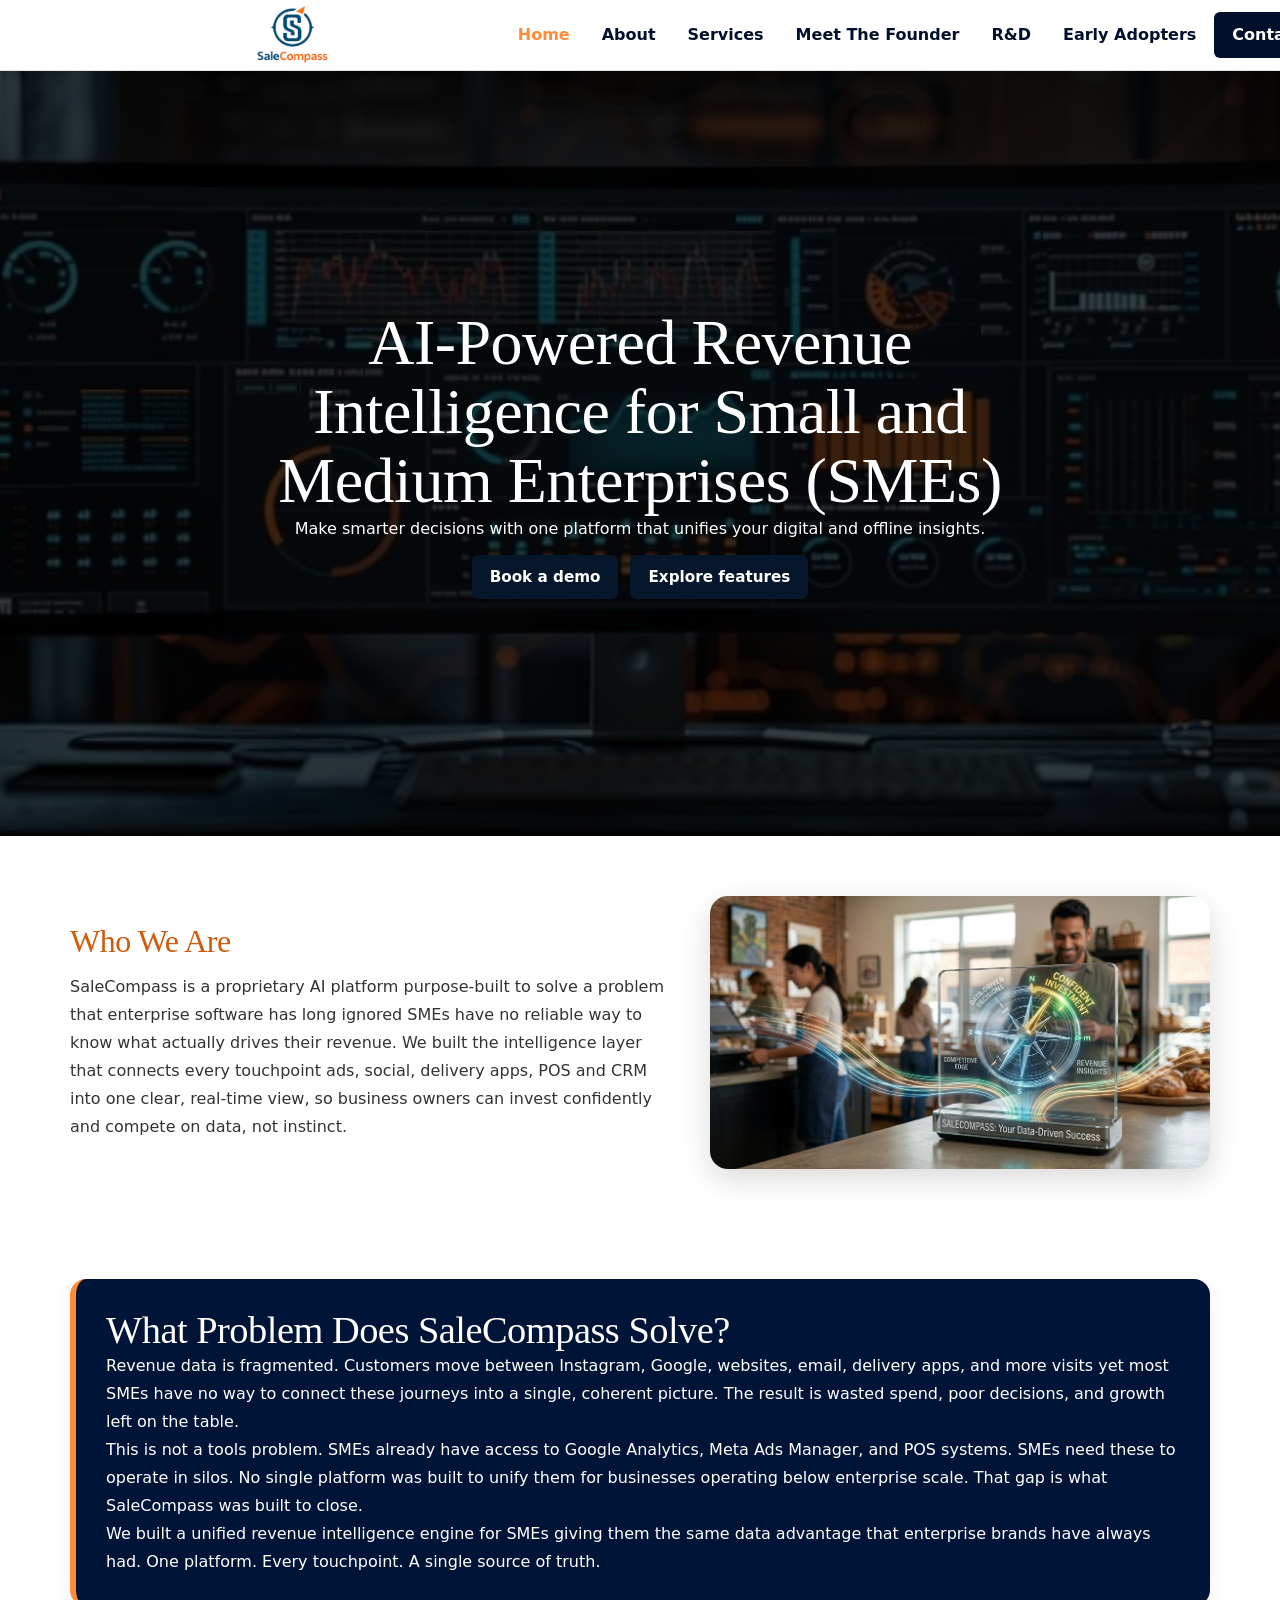
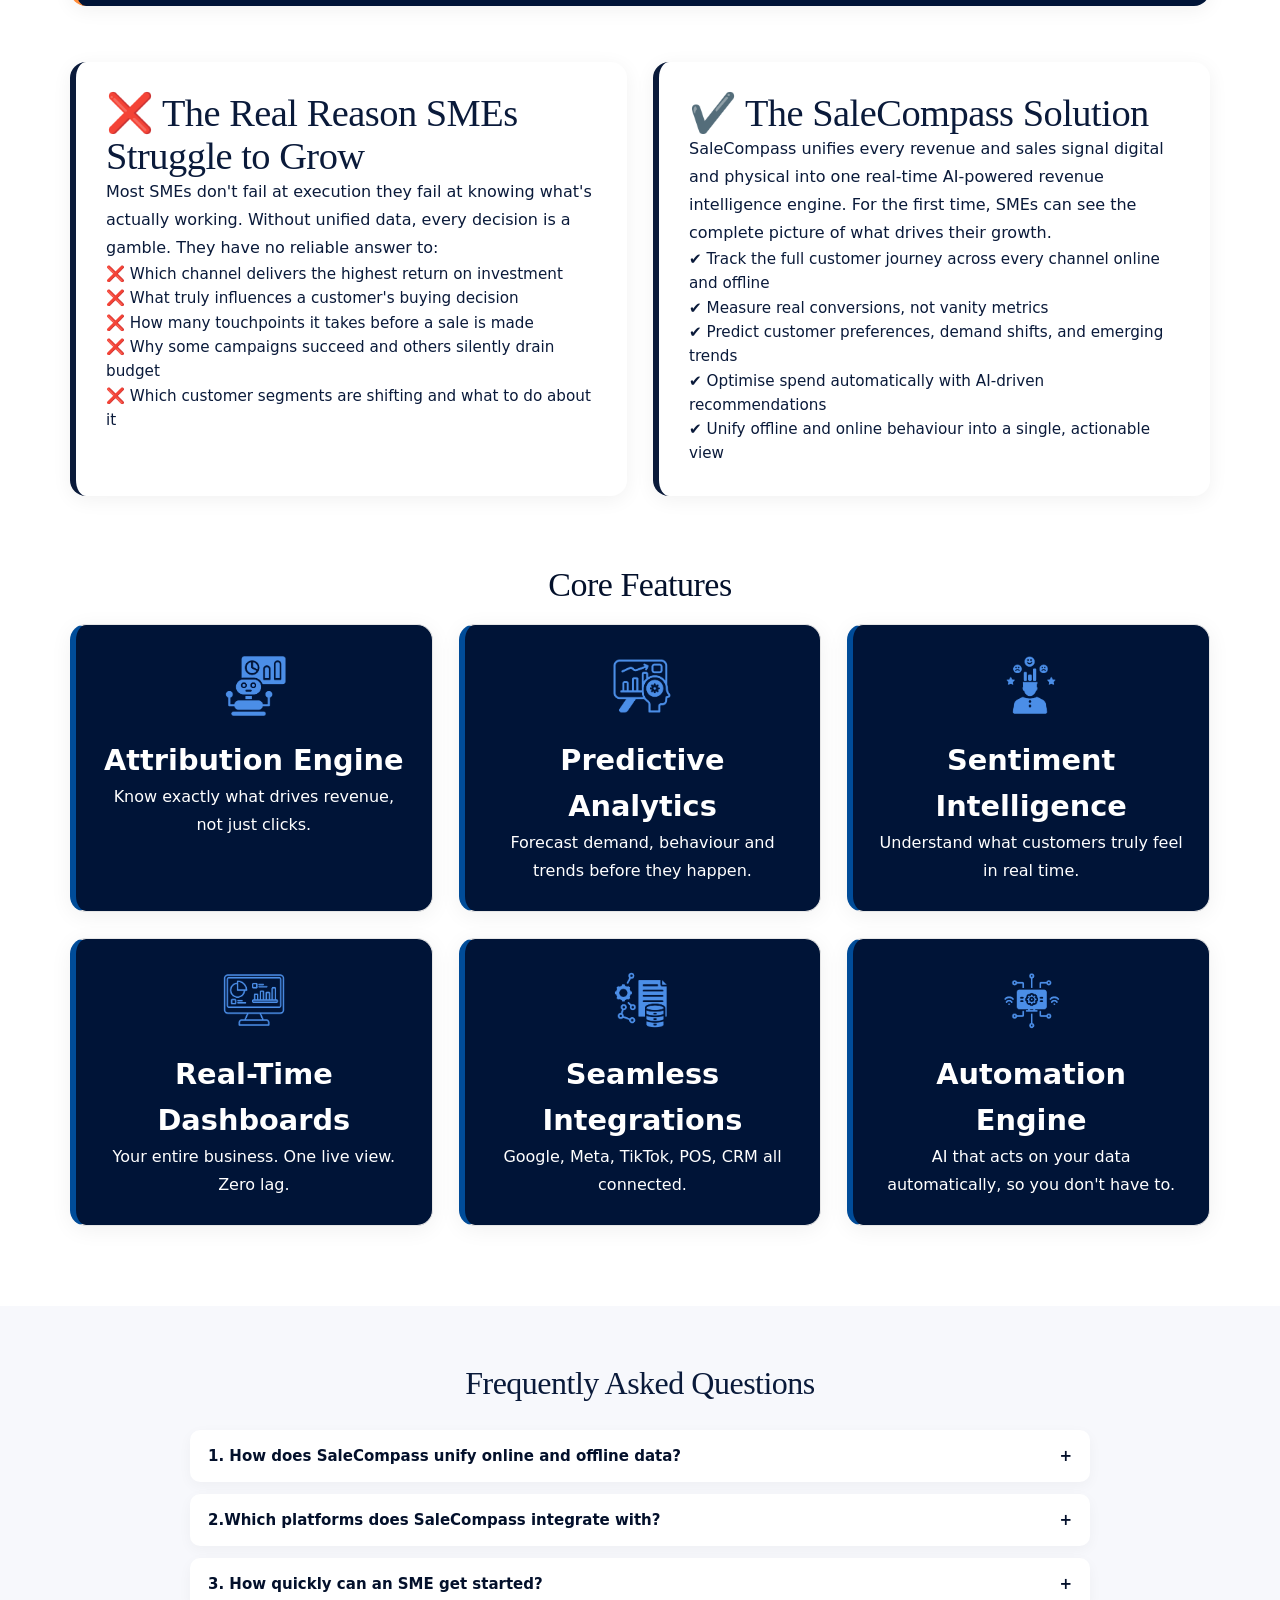
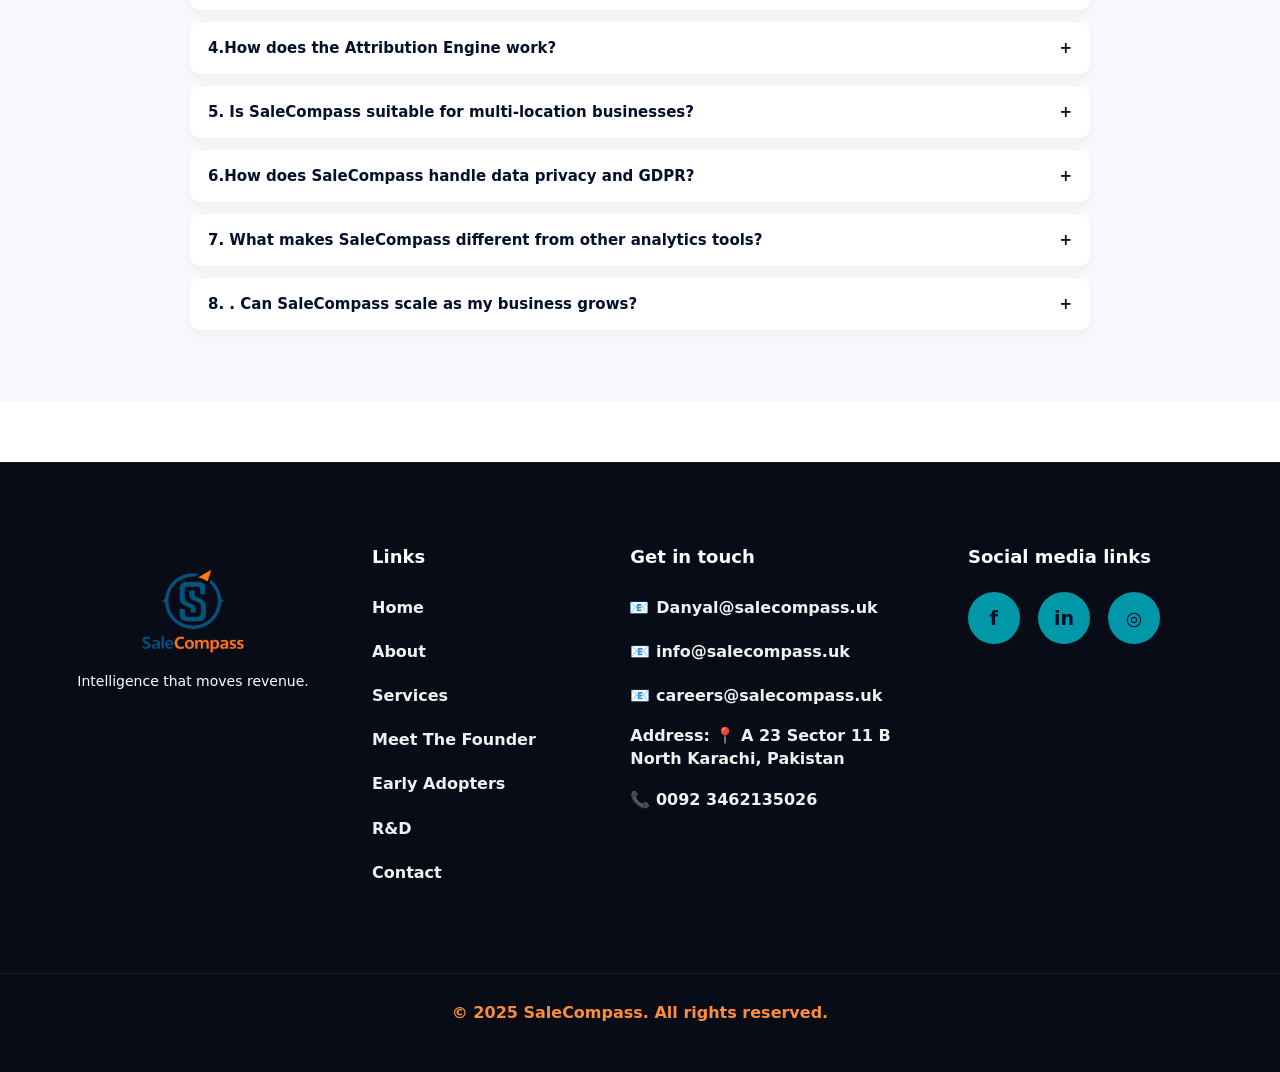
==== commit 74ebc6b6: "Update index.html" ====
--- a/index.html
+++ b/index.html
@@ -894,6 +894,7 @@
 <section class="hero">
   <div class="hero-content">
     <h1>AI-Powered Revenue Intelligence for Small and Medium Enterprises (SMEs)</h1>
+    <p>Make smarter decisions with one platform that unifies your digital and offline insights.</p>
 
     <div class="hero-cta">
       <a class="btn primary" href="contact.html">Book a demo</a>
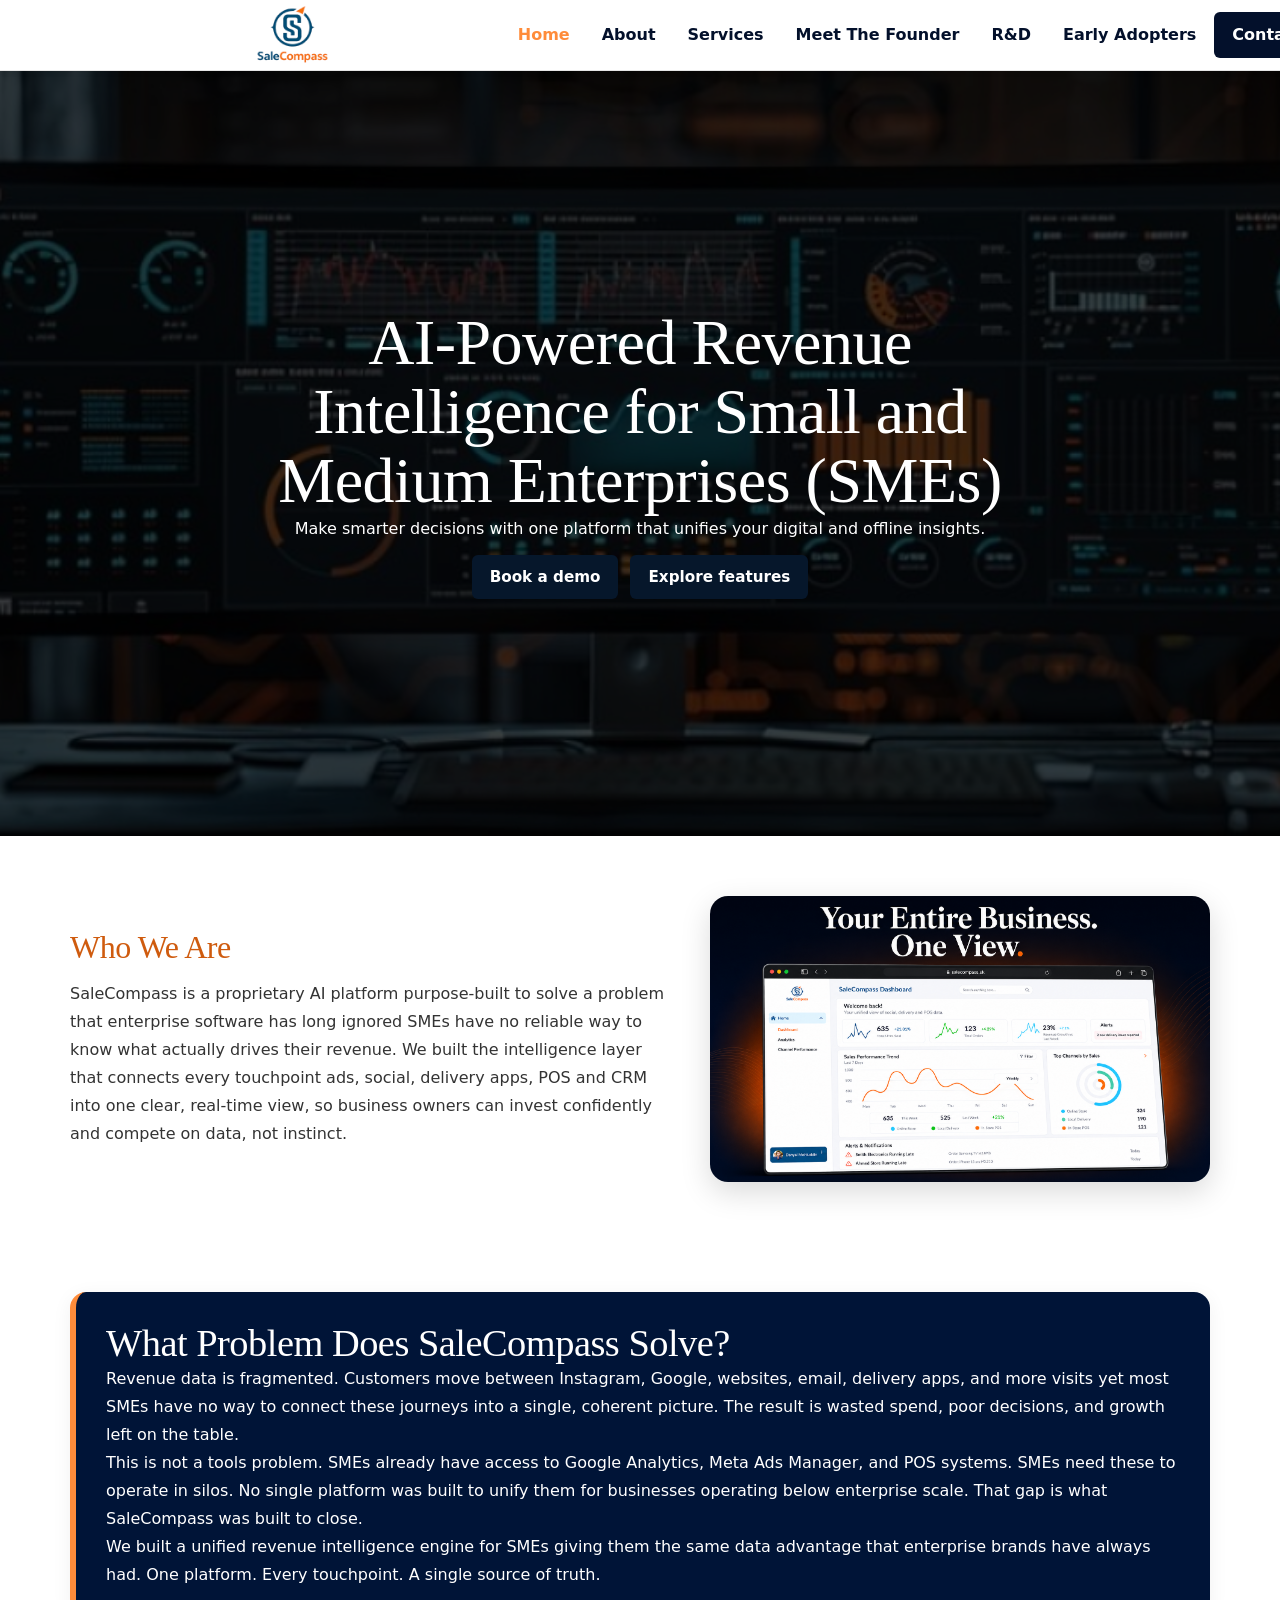
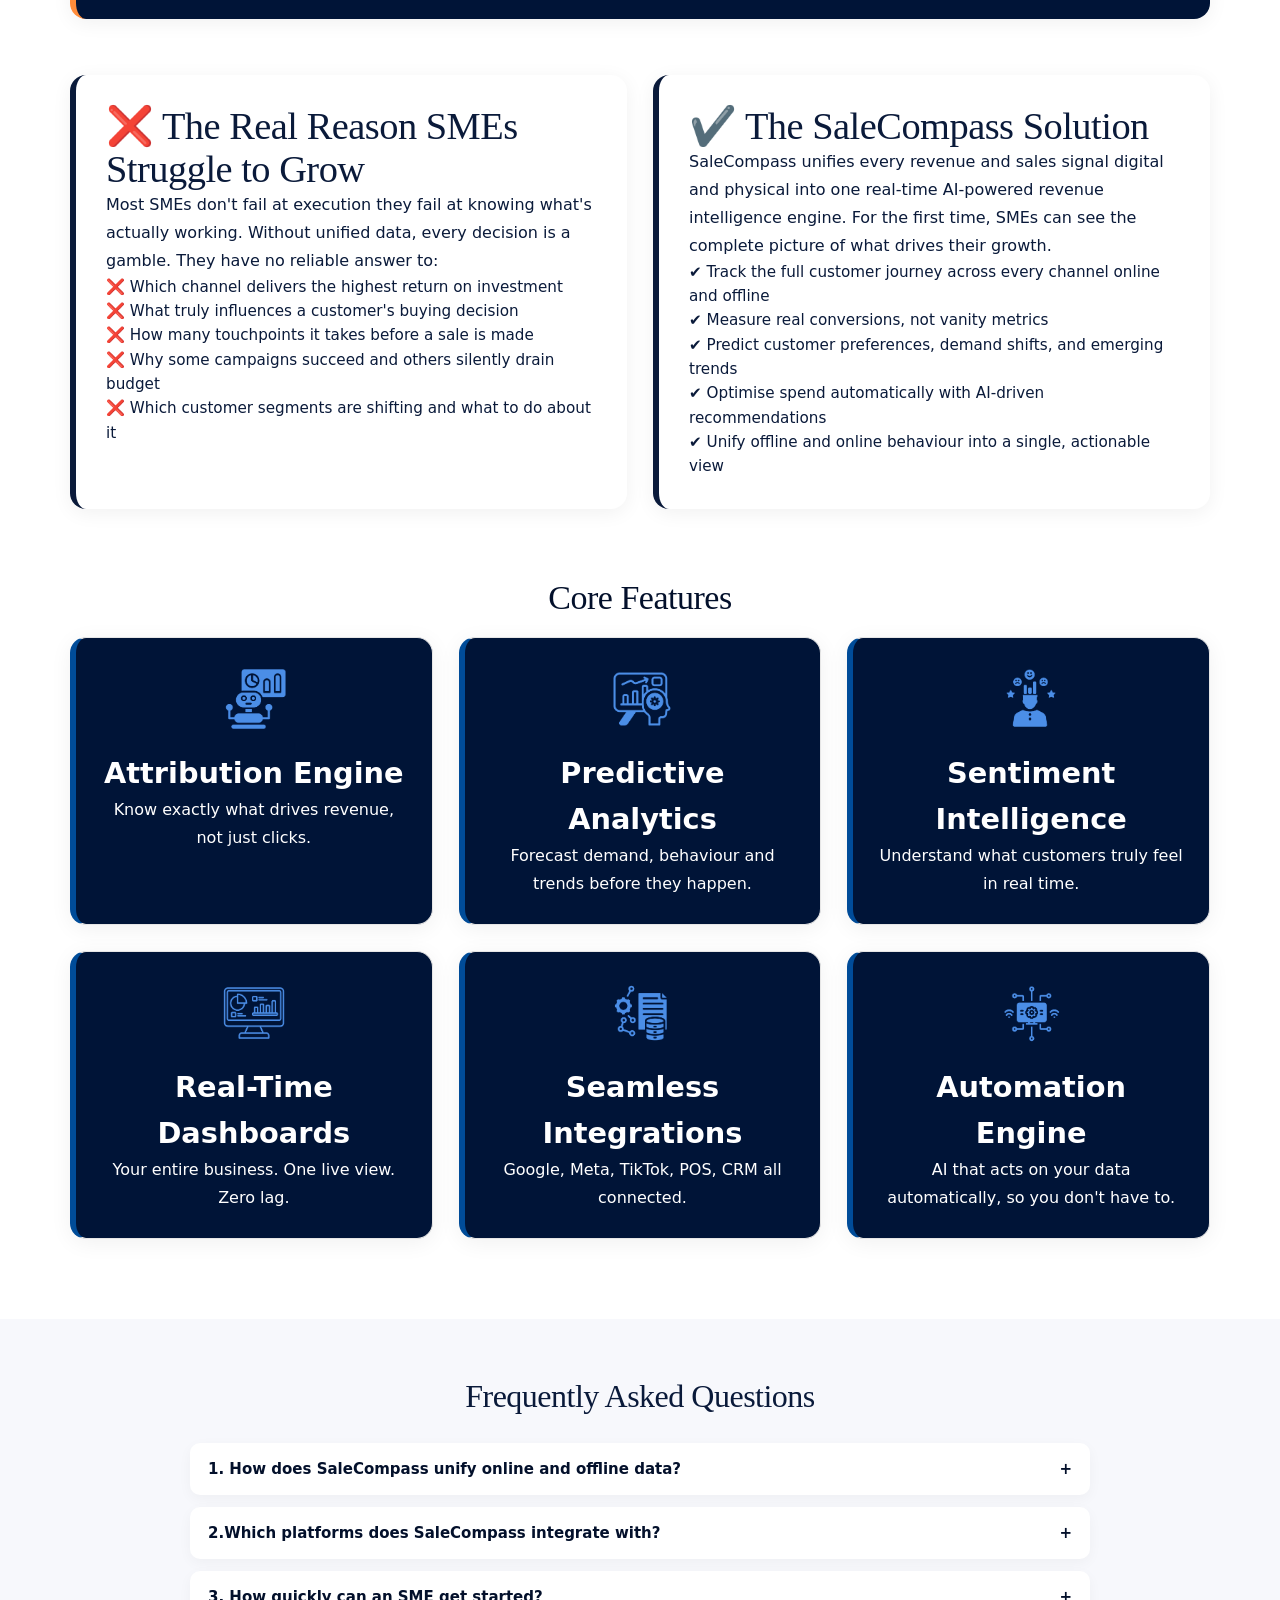
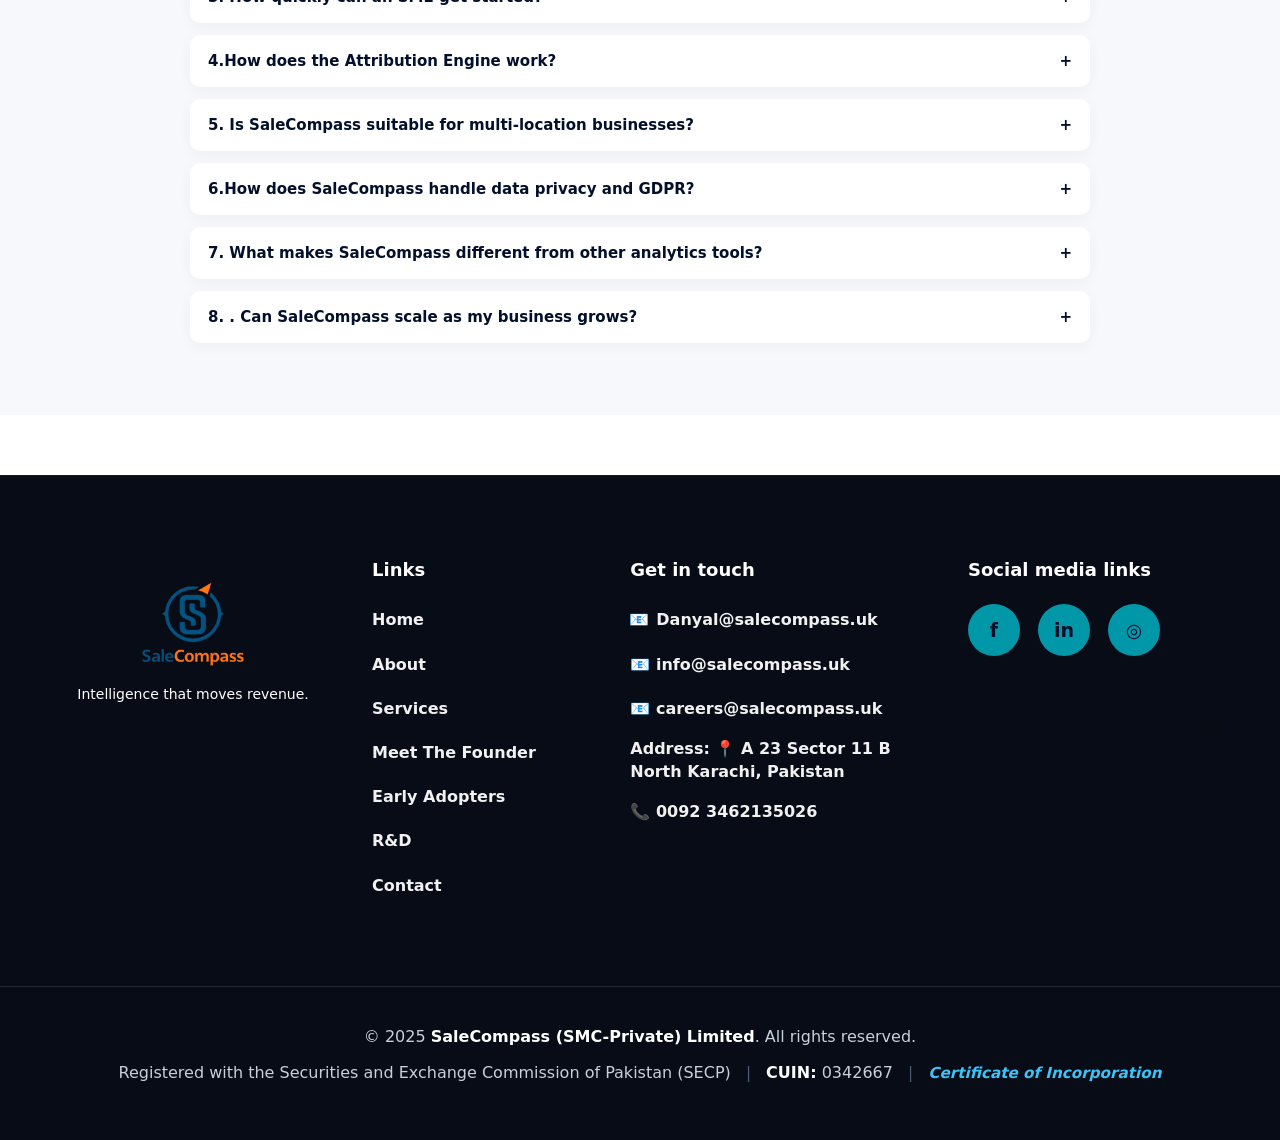
==== commit 1ca38fa7: "Update index.html" ====
--- a/index.html
+++ b/index.html
@@ -859,8 +859,77 @@
     margin-right: 24px !important;
   }
 }
-
-
+.footer-certificate-link{
+    font-weight:700;
+    font-style:italic;
+    color:#ffffff;          /* Change to #0d6efd or your brand color if footer has a light background */
+    text-decoration:underline;
+    transition:0.3s ease;
+}
+
+.footer-certificate-link:hover{
+    color:#ff8a3d;          /* Brand accent color */
+    text-decoration:none;
+}
+
+/* ===============================
+   Footer Bottom
+================================= */
+
+.footer-bottom{
+    margin-top:55px;
+    padding-top:28px;
+    border-top:1px solid rgba(255,255,255,.12);
+    text-align:center;
+}
+
+.footer-bottom p{
+    margin:8px 0;
+    color:#c8d0db;
+    font-size:15px;
+    line-height:1.8;
+}
+
+.footer-bottom strong{
+    color:#fff;
+    font-weight:600;
+}
+
+.footer-bottom .divider{
+    margin:0 10px;
+    color:#4d5b73;
+}
+
+.footer-certificate-link{
+    color:#3FC3F7;
+    font-weight:700;
+    font-style:italic;
+    text-decoration:none;
+    border-bottom:1px solid transparent;
+    transition:.25s;
+}
+
+.footer-certificate-link:hover{
+    color:#ff8a3d;
+    border-bottom-color:#ff8a3d;
+}
+
+@media (max-width:768px){
+
+    .footer-bottom{
+        margin-top:40px;
+        padding:22px 20px 0;
+    }
+
+    .footer-bottom p{
+        font-size:14px;
+        line-height:1.7;
+    }
+
+    .footer-bottom .divider{
+        display:none;
+    }
+}
 
   </style>
 </head>
@@ -916,7 +985,7 @@
       </p>
     </div>
     <div class="who-image">
-      <img src="assets/img/Who we are.jpeg" alt="AI marketing analytics dashboard">
+      <img src="assets/img/Home Page.png" alt="AI marketing analytics dashboard">
     </div>
   </div>
 </section>
@@ -1135,8 +1204,25 @@
   </div>
 
   <img src="assets/img/salecompass logo.png" class="footer-watermark" alt="">
-
-  <p class="tiny">© 2025 SaleCompass. All rights reserved.</p>
+<div class="footer-bottom">
+  <p>
+    © 2025 <strong>SaleCompass (SMC-Private) Limited</strong>. All rights reserved.
+  </p>
+
+  <p>
+    Registered with the Securities and Exchange Commission of Pakistan (SECP)
+    <span class="divider">|</span>
+    <strong>CUIN:</strong> 0342667
+    <span class="divider">|</span>
+
+    <a href="https://drive.google.com/file/d/17LTBf808GFf6GclisCgs5dhqvtDGwFfY/view?usp=sharing"
+       target="_blank"
+       rel="noopener noreferrer"
+       class="footer-certificate-link">
+       Certificate of Incorporation
+    </a>
+  </p>
+</div>
 </footer>
 
 
--- a/assets/styles.css
+++ b/assets/styles.css
@@ -1,6 +1,4 @@
-/* =========================================
-   RESET & GLOBAL
-========================================= */
+
 * {
   margin: 0;
   padding: 0;
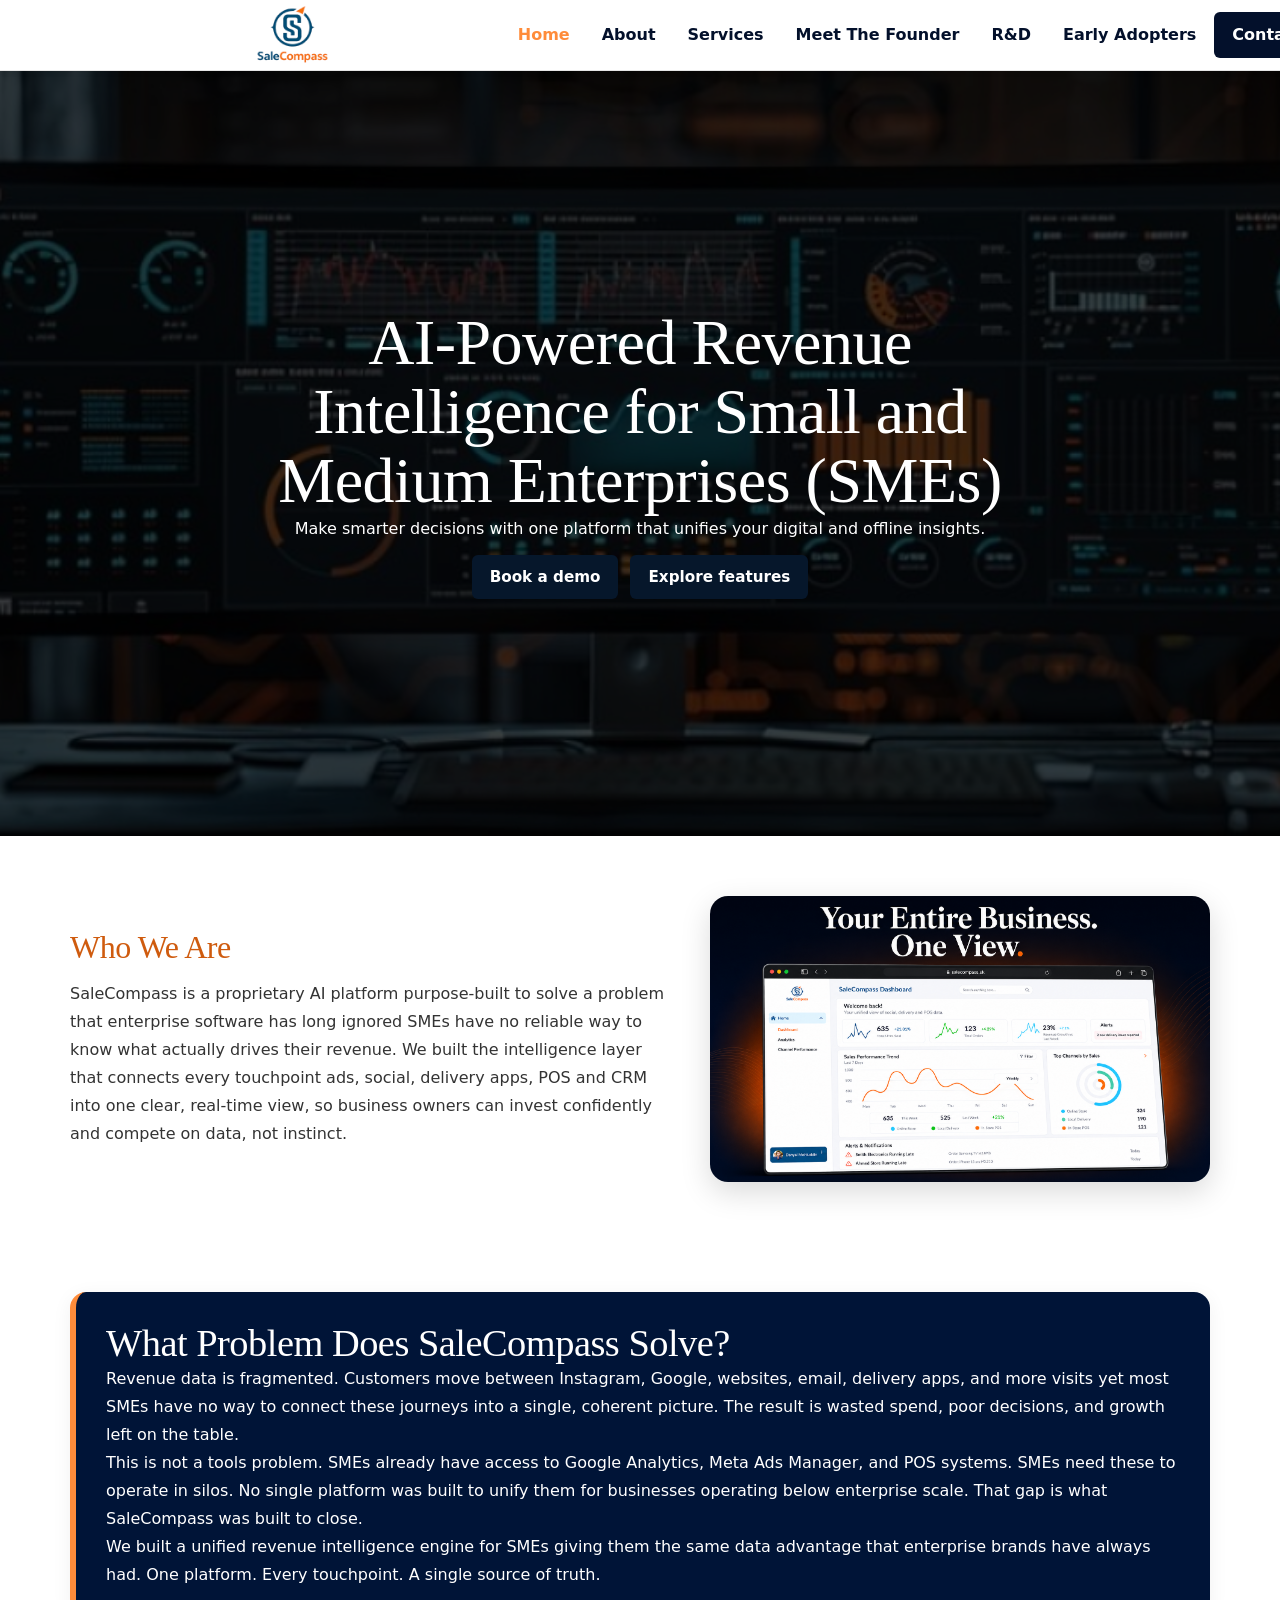
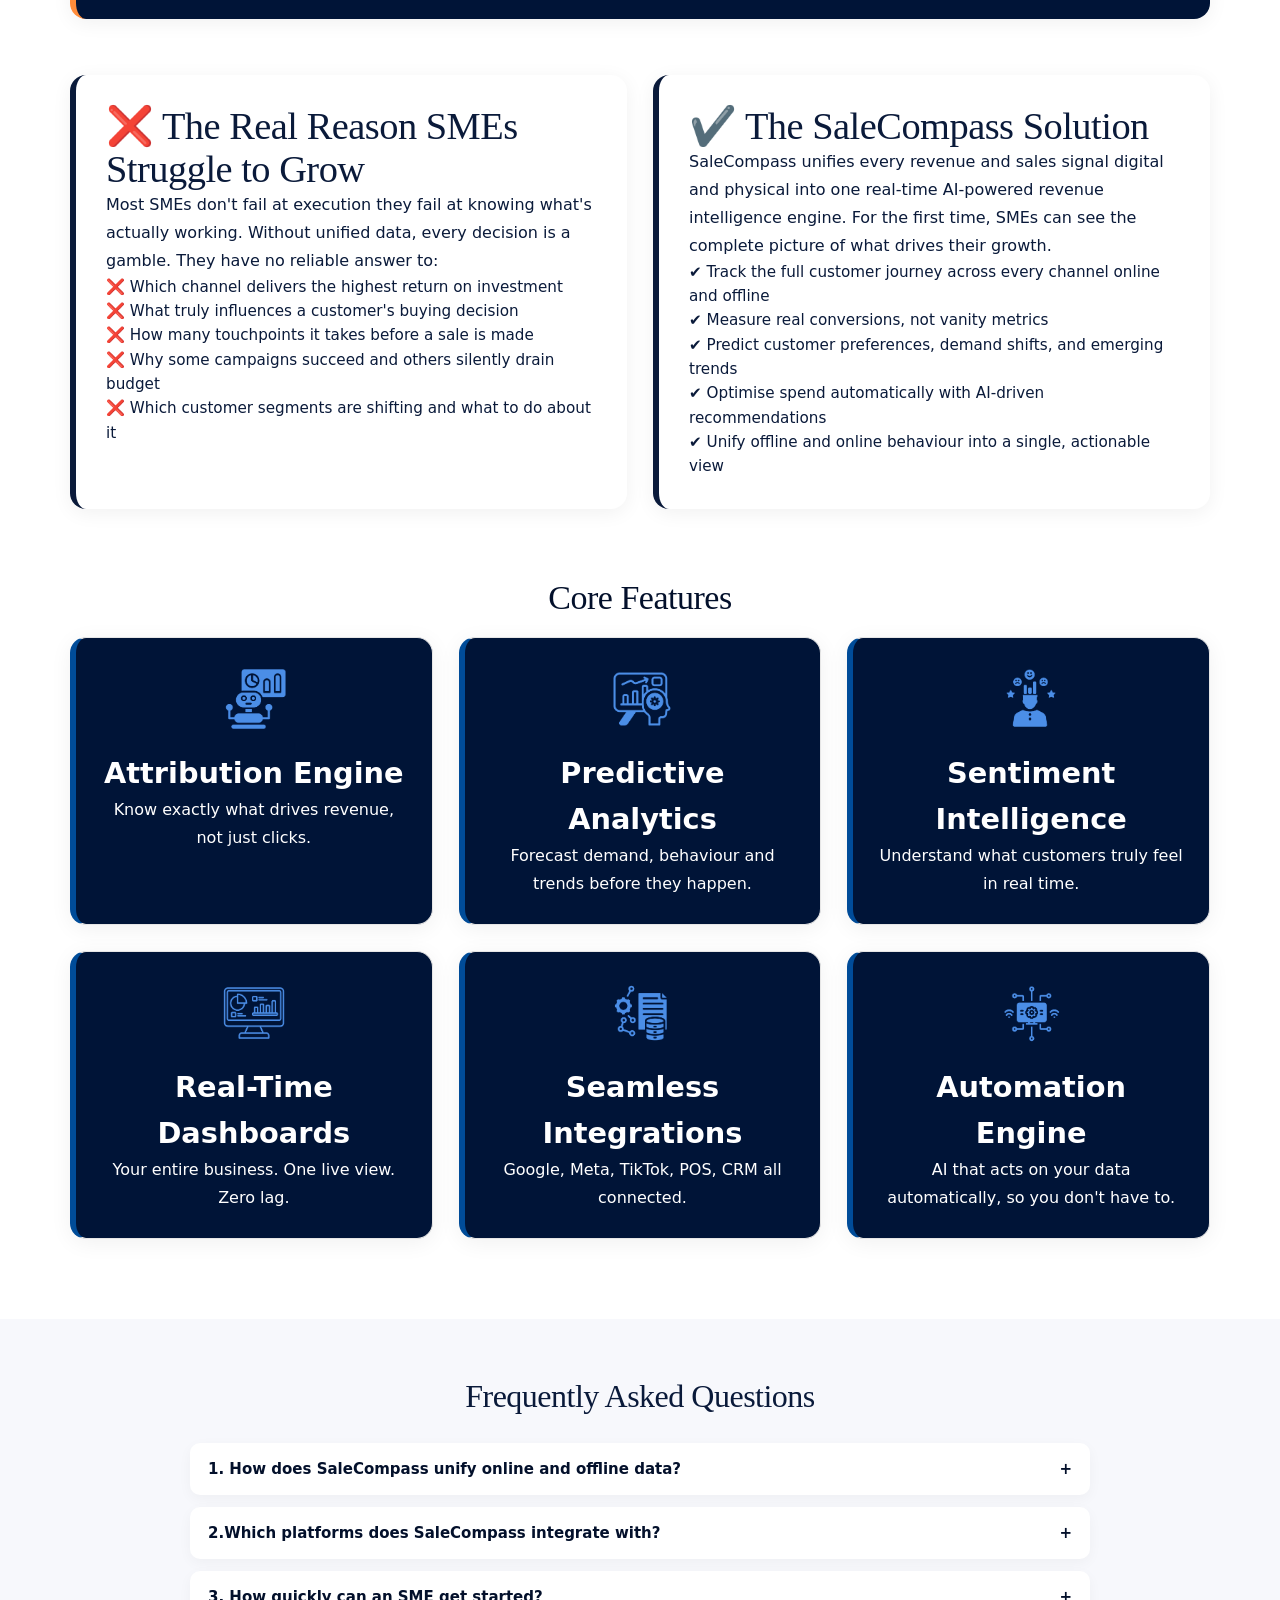
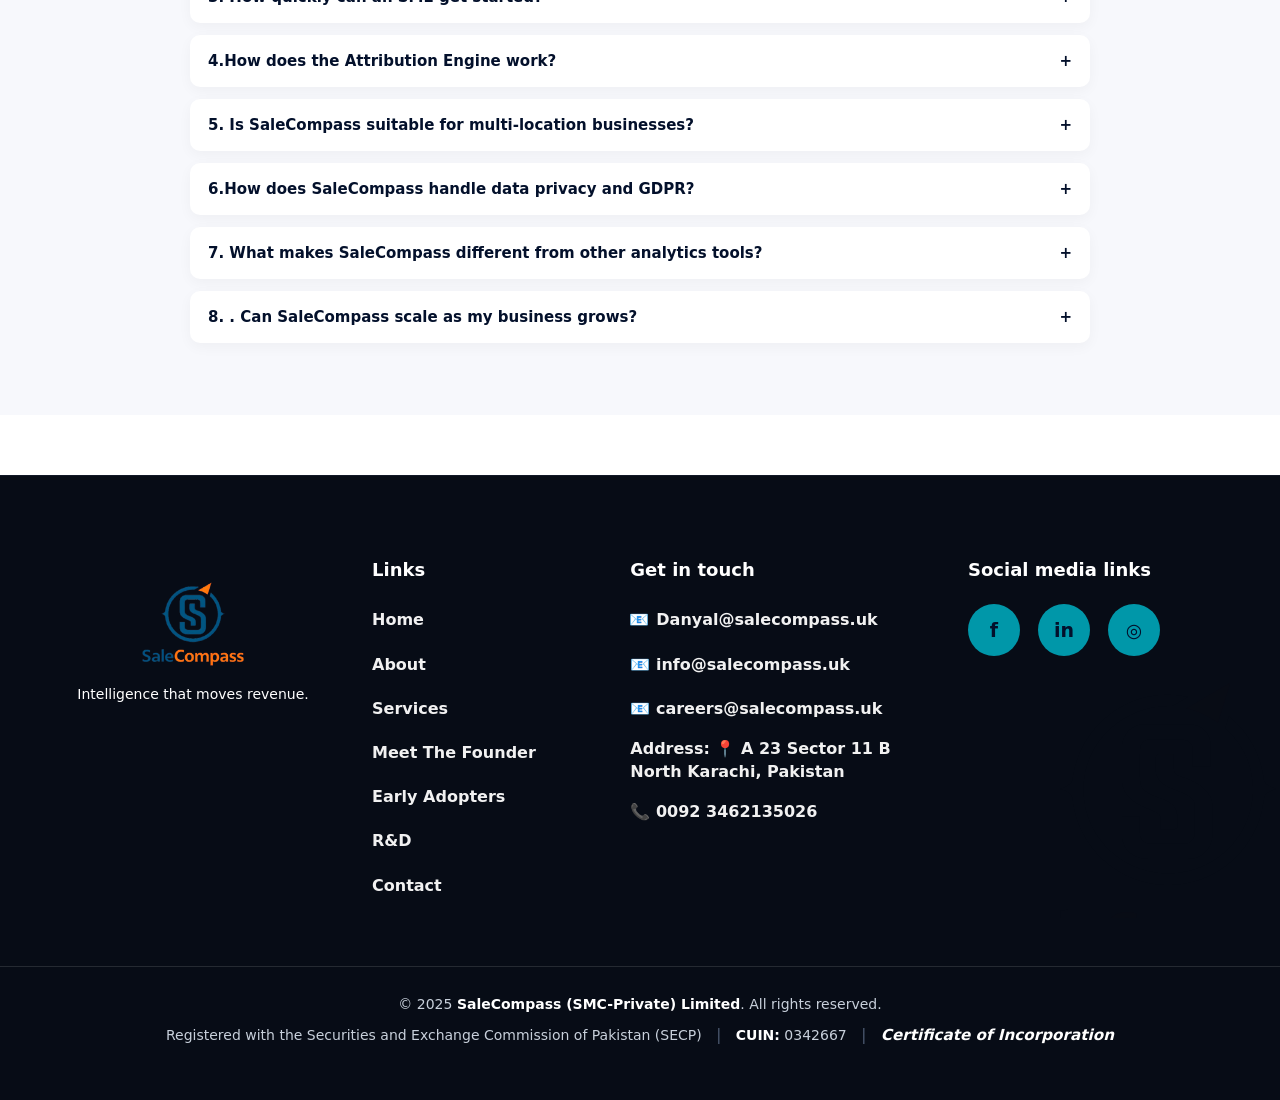
==== commit 6b2ca2e7: "Update index.html" ====
--- a/index.html
+++ b/index.html
@@ -1209,19 +1209,21 @@
     © 2025 <strong>SaleCompass (SMC-Private) Limited</strong>. All rights reserved.
   </p>
 
-  <p>
-    Registered with the Securities and Exchange Commission of Pakistan (SECP)
-    <span class="divider">|</span>
-    <strong>CUIN:</strong> 0342667
-    <span class="divider">|</span>
-
-    <a href="https://drive.google.com/file/d/17LTBf808GFf6GclisCgs5dhqvtDGwFfY/view?usp=sharing"
-       target="_blank"
-       rel="noopener noreferrer"
-       class="footer-certificate-link">
-       Certificate of Incorporation
-    </a>
-  </p>
+ <p>
+  Registered with the Securities and Exchange Commission of Pakistan (SECP)
+  <span class="divider">|</span>
+
+  <strong>CUIN:</strong> 0342667
+
+  <span class="divider">|</span>
+
+  <a href="assets/img/documents/Certificate-of-Incorporation.pdf"
+     target="_blank"
+     rel="noopener noreferrer"
+     class="footer-certificate-link">
+    <strong><em>Certificate of Incorporation</em></strong>
+  </a>
+</p>
 </div>
 </footer>
 
--- a/assets/styles.css
+++ b/assets/styles.css
@@ -877,5 +877,166 @@
   font-weight: 700 !important;
 }
 
-
-
+.footer-certificate-link{
+    font-weight:700;
+    font-style:italic;
+    color:#ffffff;          /* Change to #0d6efd or your brand color if footer has a light background */
+    text-decoration:underline;
+    transition:0.3s ease;
+}
+
+.footer-certificate-link:hover{
+    color:#ff8a3d;          /* Brand accent color */
+    text-decoration:none;
+}
+/* ===============================
+   Footer Bottom
+================================= */
+
+.footer-bottom{
+    margin-top:55px;
+    padding-top:28px;
+    border-top:1px solid rgba(255,255,255,.12);
+    text-align:center;
+}
+
+.footer-bottom p{
+    margin:8px 0;
+    color:#c8d0db;
+    font-size:15px;
+    line-height:1.8;
+}
+
+.footer-bottom strong{
+    color:#fff;
+    font-weight:600;
+}
+
+.footer-bottom .divider{
+    margin:0 10px;
+    color:#4d5b73;
+}
+
+.footer-certificate-link{
+    color:#3FC3F7;
+    font-weight:700;
+    font-style:italic;
+    text-decoration:none;
+    border-bottom:1px solid transparent;
+    transition:.25s;
+}
+
+.footer-certificate-link:hover{
+    color:#ff8a3d;
+    border-bottom-color:#ff8a3d;
+}
+
+@media (max-width:768px){
+
+    .footer-bottom{
+        margin-top:40px;
+        padding:22px 20px 0;
+    }
+
+    .footer-bottom p{
+        font-size:14px;
+        line-height:1.7;
+    }
+
+    .footer-bottom .divider{
+        display:none;
+    }
+}
+/* ===== Compact Footer ===== */
+
+.footer{
+    padding:55px 0 25px !important;
+}
+
+.footer .container{
+    max-width:1200px;
+}
+
+.footer-content{
+    gap:40px !important;
+}
+
+.footer-logo img{
+    width:130px !important;
+}
+
+.footer-logo p{
+    font-size:17px !important;
+    margin-top:10px !important;
+}
+
+.footer h3,
+.footer h4{
+    font-size:20px !important;
+    margin-bottom:18px !important;
+}
+
+.footer ul li,
+.footer p,
+.footer a{
+    font-size:16px !important;
+    line-height:1.6 !important;
+    margin-bottom:10px !important;
+}
+
+.footer-social{
+    gap:12px !important;
+}
+
+.footer-social a{
+    width:48px !important;
+    height:48px !important;
+    font-size:18px !important;
+}
+
+.footer-bottom{
+    margin-top:35px !important;
+    padding-top:18px !important;
+}
+
+.footer-bottom p{
+    font-size:14px !important;
+    line-height:1.6 !important;
+}
+
+/* Mobile */
+@media (max-width:768px){
+
+    .footer{
+        padding:45px 0 20px !important;
+    }
+
+    .footer-content{
+        gap:28px !important;
+    }
+
+    .footer-logo img{
+        width:110px !important;
+    }
+
+    .footer h3,
+    .footer h4{
+        font-size:18px !important;
+    }
+
+    .footer ul li,
+    .footer p,
+    .footer a{
+        font-size:15px !important;
+    }
+
+    .footer-social a{
+        width:44px !important;
+        height:44px !important;
+    }
+
+    .footer-bottom{
+        margin-top:28px !important;
+    }
+}
+
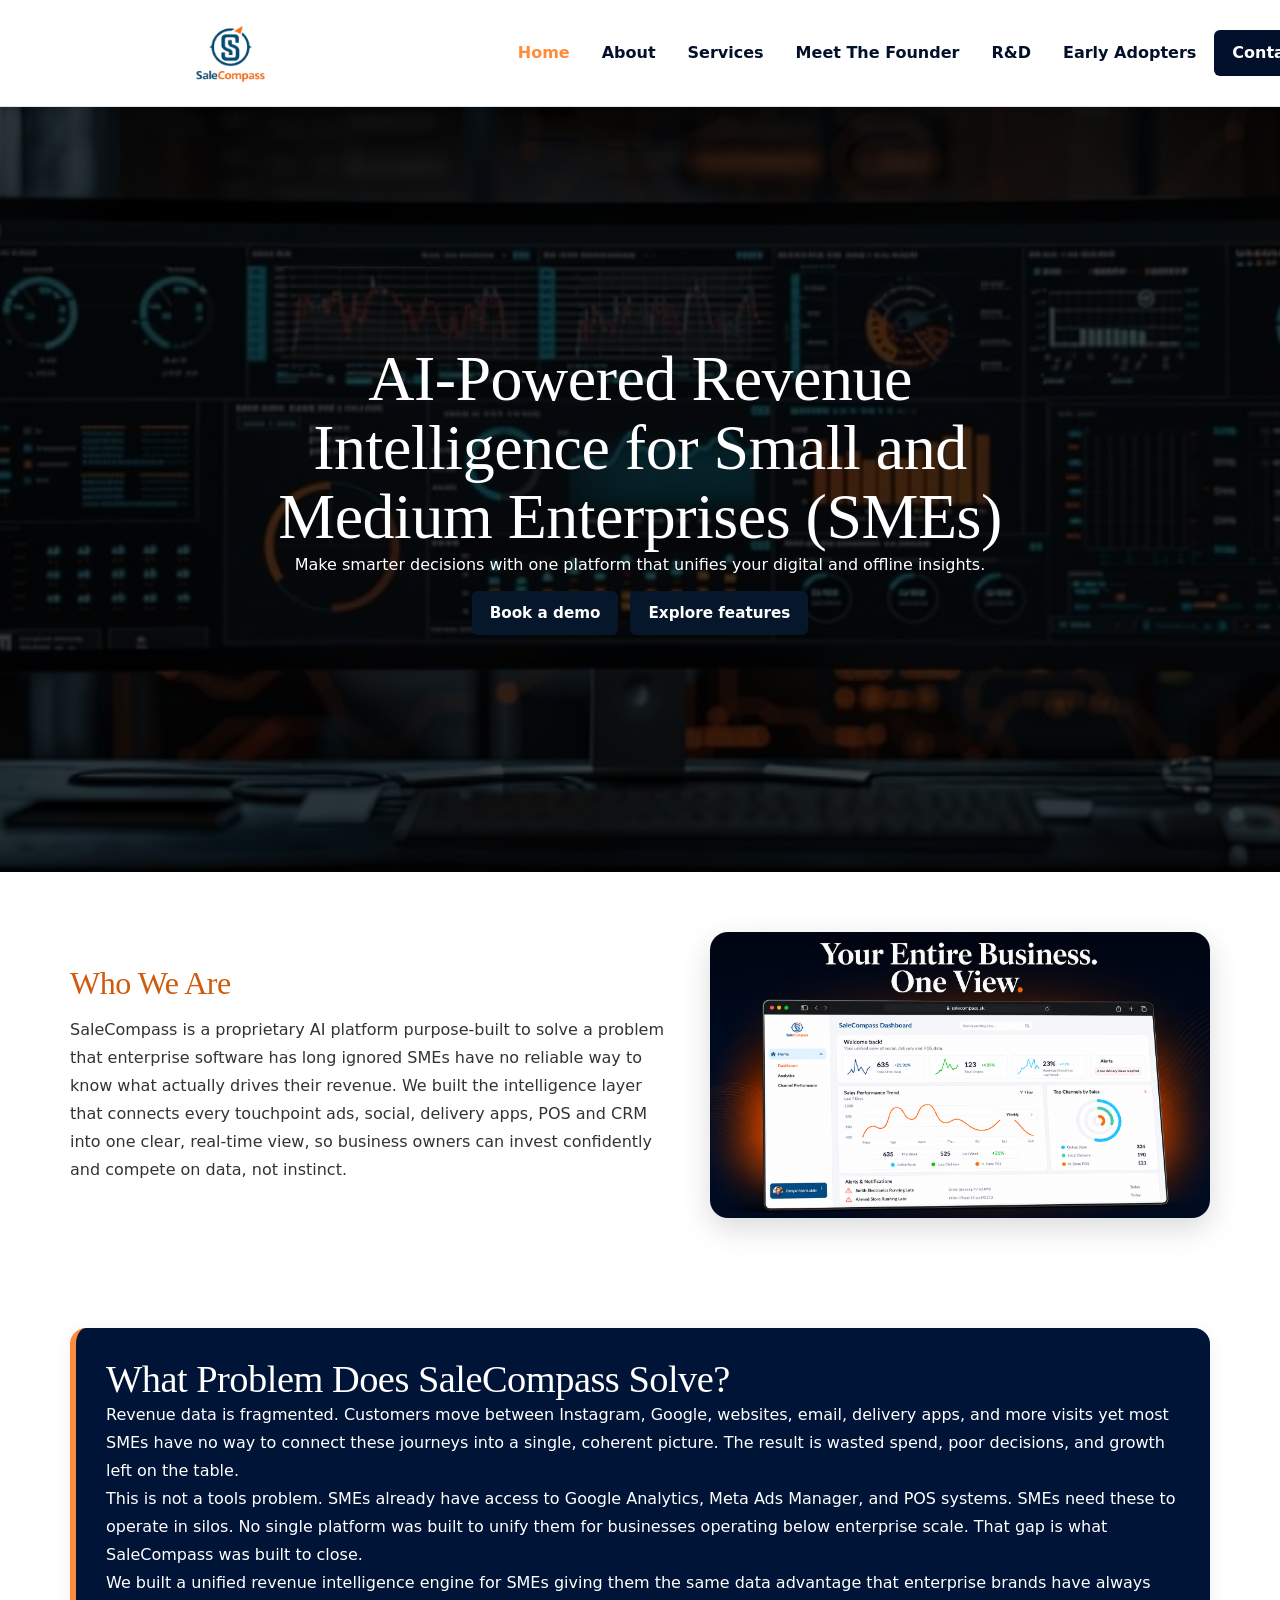
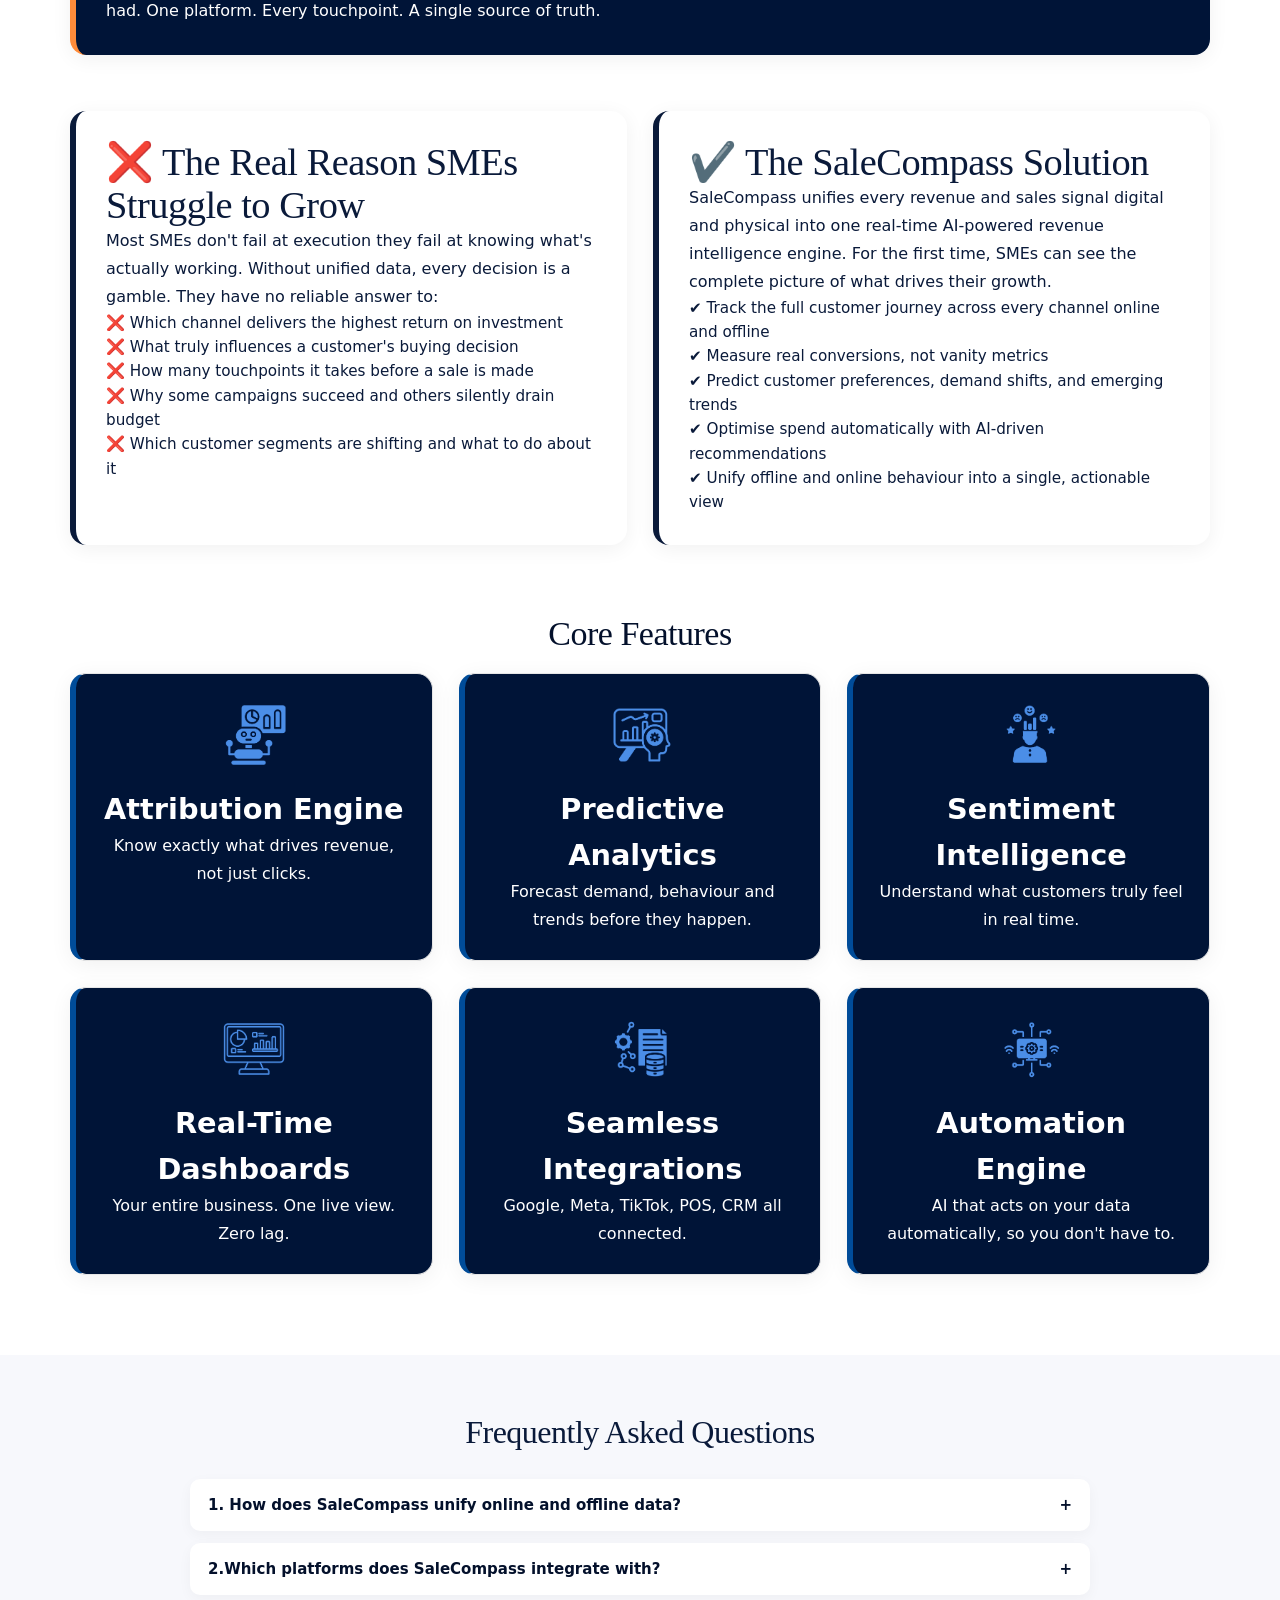
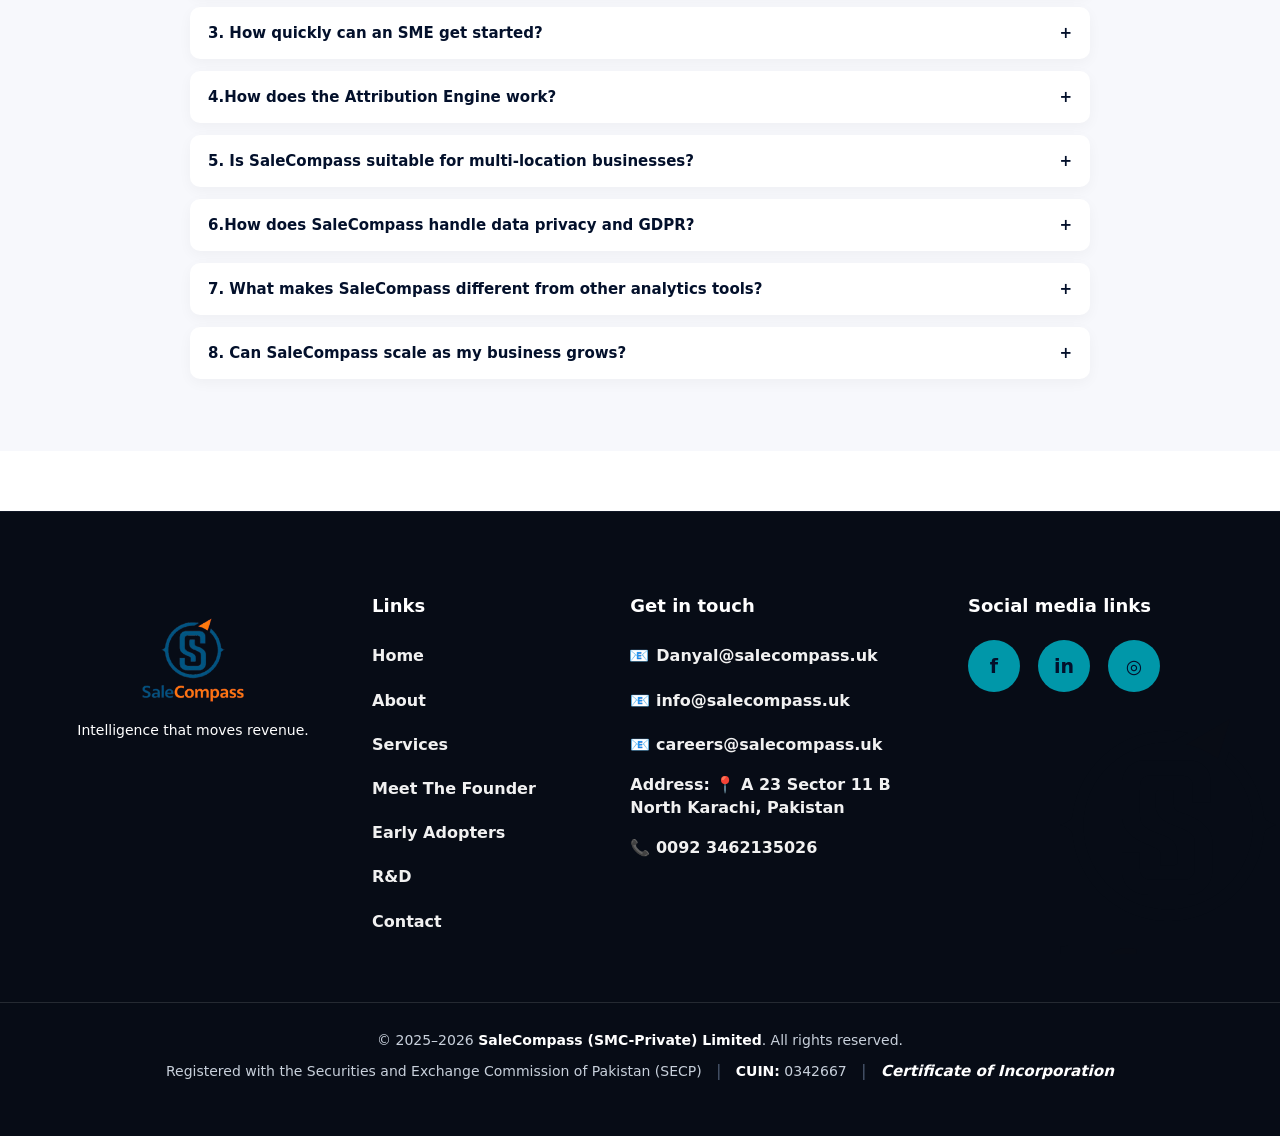
==== commit 3d19f1e5: "Update index.html" ====
--- a/index.html
+++ b/index.html
@@ -985,7 +985,7 @@
       </p>
     </div>
     <div class="who-image">
-      <img src="assets/img/Home Page.png" alt="AI marketing analytics dashboard">
+      <img src="assets/img/Home Page.png" alt="AI marketing analytics dashboard" loading="lazy" decoding="async">
     </div>
   </div>
 </section>
@@ -1047,37 +1047,37 @@
   <div class="features-grid">
 
     <div class="feature-card">
-      <img src="assets/img/icon 1.png" alt="Attribution Engine icon">
+      <img src="assets/img/icon 1.png" alt="Attribution Engine icon" loading="lazy" decoding="async">
       <h3>Attribution Engine</h3>
       <p>Know exactly what drives revenue, not just clicks.</p>
     </div>
 
     <div class="feature-card">
-      <img src="assets/img/icon 2.png" alt="Predictive Analytics icon">
+      <img src="assets/img/icon 2.png" alt="Predictive Analytics icon" loading="lazy" decoding="async">
       <h3>Predictive Analytics</h3>
       <p>Forecast demand, behaviour and trends before they happen.</p>
     </div>
 
     <div class="feature-card">
-      <img src="assets/img/icon 3.png" alt="Sentiment Intelligence icon">
+      <img src="assets/img/icon 3.png" alt="Sentiment Intelligence icon" loading="lazy" decoding="async">
       <h3>Sentiment Intelligence</h3>
       <p>Understand what customers truly feel  in real time.</p>
     </div>
 
     <div class="feature-card">
-      <img src="assets/img/icon 4.png" alt="Real-Time Dashboards icon">
+      <img src="assets/img/icon 4.png" alt="Real-Time Dashboards icon" loading="lazy" decoding="async">
       <h3>Real-Time Dashboards</h3>
       <p>Your entire business. One live view. Zero lag.</p>
     </div>
 
     <div class="feature-card">
-      <img src="assets/img/icon 5.png" alt="Integrations icon">
+      <img src="assets/img/icon 5.png" alt="Integrations icon" loading="lazy" decoding="async">
       <h3>Seamless Integrations</h3>
       <p>Google, Meta, TikTok, POS, CRM all connected.</p>
     </div>
 
     <div class="feature-card">
-      <img src="assets/img/icon 6.png" alt="Automation Engine icon">
+      <img src="assets/img/icon 6.png" alt="Automation Engine icon" loading="lazy" decoding="async">
       <h3>Automation Engine</h3>
       <p>AI that acts on your data automatically, so you don't have to.</p>
     </div>
@@ -1142,8 +1142,8 @@
 
       <div class="faq-item">
         <details>
-          <summary>8. . Can SaleCompass scale as my business grows? </summary>
-          <p>Yes, our platform is designed to grow with your business needsYes. Whether you are a single location business or a growing franchise, SaleCompass scales with you..</p>
+          <summary>8. Can SaleCompass scale as my business grows?</summary>
+          <p>Yes, our platform is designed to grow with your business needs. Whether you are a single location business or a growing franchise, SaleCompass scales with you.</p>
         </details>
       </div>
 
@@ -1203,10 +1203,10 @@
 
   </div>
 
-  <img src="assets/img/salecompass logo.png" class="footer-watermark" alt="">
+  <img src="assets/img/salecompass logo.png" class="footer-watermark" alt="" loading="eager" fetchpriority="high" decoding="async">
 <div class="footer-bottom">
   <p>
-    © 2025 <strong>SaleCompass (SMC-Private) Limited</strong>. All rights reserved.
+    © 2025–2026 <strong>SaleCompass (SMC-Private) Limited</strong>. All rights reserved.
   </p>
 
  <p>
--- a/assets/styles.css
+++ b/assets/styles.css
@@ -33,17 +33,32 @@
   z-index: 1000;
 }
 
-.nav {
+.site-header .container.nav {
   display: flex;
   align-items: center;
   justify-content: space-between;
-  padding: 14px 0;
-}
-
-.logo img {
-  height: 130px !important;
-  width: 300px !important;
-  margin-bottom:20px !important;
+  gap: 16px;
+  min-height: 86px;
+  position: relative;
+  padding-top: 8px;
+  padding-bottom: 8px;
+}
+
+.site-header .logo {
+  display: flex;
+  align-items: center;
+  flex: 0 0 auto;
+  margin: 0;
+  line-height: 0;
+}
+
+.site-header .logo img {
+  height: 112px !important;
+  width: auto !important;
+  max-width: 260px !important;
+  object-fit: contain !important;
+  margin: 0 !important;
+  display: block;
 }
 
 /* MENU */
@@ -51,6 +66,7 @@
   display: flex;
   align-items: center;
   gap: 22px;
+  margin-left: auto;
   transition: all .3s ease;
 }
 
@@ -59,6 +75,7 @@
   color: #1a1a1a;
   font-size: 15px;
   font-weight: 500;
+  white-space: nowrap;
 }
 
 .menu a.active { color: #06172b; }
@@ -90,24 +107,61 @@
   cursor: pointer;
 }
 
-@media (max-width: 800px) {
+@media (max-width: 900px) {
+  .site-header .container.nav {
+    min-height: 72px;
+    padding-left: 16px;
+    padding-right: 16px;
+  }
+
+  .site-header .logo img {
+    height: 84px !important;
+    width: auto !important;
+    max-width: 200px !important;
+  }
+
   .menu-toggle { display: block; }
 
   .menu {
     position: absolute;
-    top: 60px;
+    top: 100%;
+    left: 0;
     right: 0;
     width: 100%;
     flex-direction: column;
     gap: 12px;
     background: #ffffff;
-    padding: 20px 0;
-    display: none; /* default closed */
+    padding: 18px 16px;
+    display: none;
+    border-top: 1px solid #e5e5e5;
     border-bottom: 1px solid #e5e5e5;
+    box-shadow: 0 10px 24px rgba(0,0,0,0.08);
   }
 
   .menu.open {
     display: flex !important;
+  }
+
+  .menu a {
+    width: 100%;
+    padding: 8px 0;
+  }
+
+  .menu a.btn.primary {
+    text-align: center;
+  }
+}
+
+@media (max-width: 480px) {
+  .site-header .container.nav {
+    min-height: 66px;
+    padding-left: 12px;
+    padding-right: 12px;
+  }
+
+  .site-header .logo img {
+    height: 72px !important;
+    max-width: 170px !important;
   }
 }
 
@@ -520,8 +574,201 @@
 }
 
 /* =========================
-   BREAKPOINTS
+   R&D PHOTO LAYOUT FIXES
    ========================= */
+.publication-photo-section .publication-photo-grid {
+  display: grid !important;
+  grid-template-columns: repeat(2, minmax(0, 1fr)) !important;
+  gap: 24px !important;
+  align-items: start !important;
+  max-width: 1100px !important;
+  margin: 0 auto !important;
+}
+
+.publication-photo-section .photo-card {
+  padding: 16px !important;
+  background: #ffffff !important;
+  display: flex !important;
+  align-items: center !important;
+  justify-content: center !important;
+  border-radius: 24px !important;
+}
+
+.publication-photo-section .photo-card img {
+  width: 100% !important;
+  height: auto !important;
+  object-fit: contain !important;
+  display: block !important;
+}
+
+.publication-photo-section .photo-card:last-child {
+  grid-column: 1 / -1 !important;
+  max-width: 560px !important;
+  margin: 0 auto !important;
+}
+
+.icet-photo-showcase {
+  max-width: 900px !important;
+  margin: 0 auto !important;
+  background: transparent !important;
+  box-shadow: none !important;
+  border-radius: 0 !important;
+  overflow: visible !important;
+}
+
+.icet-single-photo {
+  margin-bottom: 28px !important;
+  background: #ffffff !important;
+  border-radius: 24px !important;
+  overflow: hidden !important;
+  box-shadow: 0 18px 45px rgba(3,16,43,0.12) !important;
+}
+
+.icet-single-photo:last-child {
+  margin-bottom: 0 !important;
+}
+
+.research-collab-photo,
+.repo-photo {
+  max-width: 740px !important;
+  margin: 0 auto !important;
+}
+
+@media (max-width: 768px) {
+  .publication-photo-section .publication-photo-grid {
+    grid-template-columns: 1fr !important;
+  }
+
+  .publication-photo-section .photo-card:last-child {
+    grid-column: auto !important;
+    max-width: 100% !important;
+  }
+
+  .icet-single-photo {
+    margin-bottom: 20px !important;
+  }
+}
+
+/* =========================
+   RESPONSIVE SITE-WIDE IMPROVEMENTS
+   ========================= */
+
+@media (max-width: 1200px) {
+  .container {
+    width: 94%;
+  }
+
+  .hero .container,
+  .problem-section .container,
+  .core-features .container,
+  .about-hero .container,
+  .contact-wrapper {
+    gap: 24px;
+  }
+}
+
+@media (max-width: 900px) {
+  body {
+    font-size: 15px;
+  }
+
+  .hero,
+  .problem-section,
+  .core-features,
+  .about-hero,
+  .contact-wrapper {
+    padding-left: 0;
+    padding-right: 0;
+  }
+
+  .hero .container,
+  .problem-section .container,
+  .core-features .container,
+  .about-hero .container,
+  .contact-wrapper {
+    flex-direction: column;
+    align-items: stretch;
+  }
+
+  .feature-grid,
+  .footer-grid,
+  .footer-four-col {
+    grid-template-columns: 1fr 1fr;
+  }
+}
+
+@media (max-width: 768px) {
+  .container {
+    width: 95%;
+    padding: 0 12px;
+  }
+
+  .hero {
+    padding: 40px 0;
+  }
+
+  .hero-text h1,
+  .problem-section h2,
+  .about-hero h1,
+  .core-title {
+    font-size: clamp(1.7rem, 6vw, 2.4rem);
+    line-height: 1.2;
+  }
+
+  .lead,
+  .problem-section p.intro,
+  .about-hero .hero-subtext {
+    font-size: 1rem;
+  }
+
+  .feature-grid,
+  .footer-grid,
+  .footer-four-col,
+  .pricing-container {
+    grid-template-columns: 1fr;
+    flex-direction: column;
+  }
+
+  .pricing-card,
+  .feature-card,
+  .solution-box,
+  .contact-left,
+  .contact-right {
+    width: 100%;
+    max-width: 100%;
+  }
+
+  .cta {
+    flex-direction: column;
+    align-items: stretch;
+  }
+
+  .cta a,
+  .btn.primary,
+  .btn.outline {
+    width: 100%;
+    text-align: center;
+  }
+}
+
+@media (max-width: 480px) {
+  .hero {
+    padding: 30px 0;
+  }
+
+  .problem-section,
+  .core-features,
+  .about-hero {
+    padding: 40px 0;
+  }
+
+  .feature-card,
+  .solution-box,
+  .contact-form,
+  .booking-card {
+    padding: 16px;
+  }
+}
 
 /* Large laptops (≤1366px) */
 @media (max-width: 1366px) {
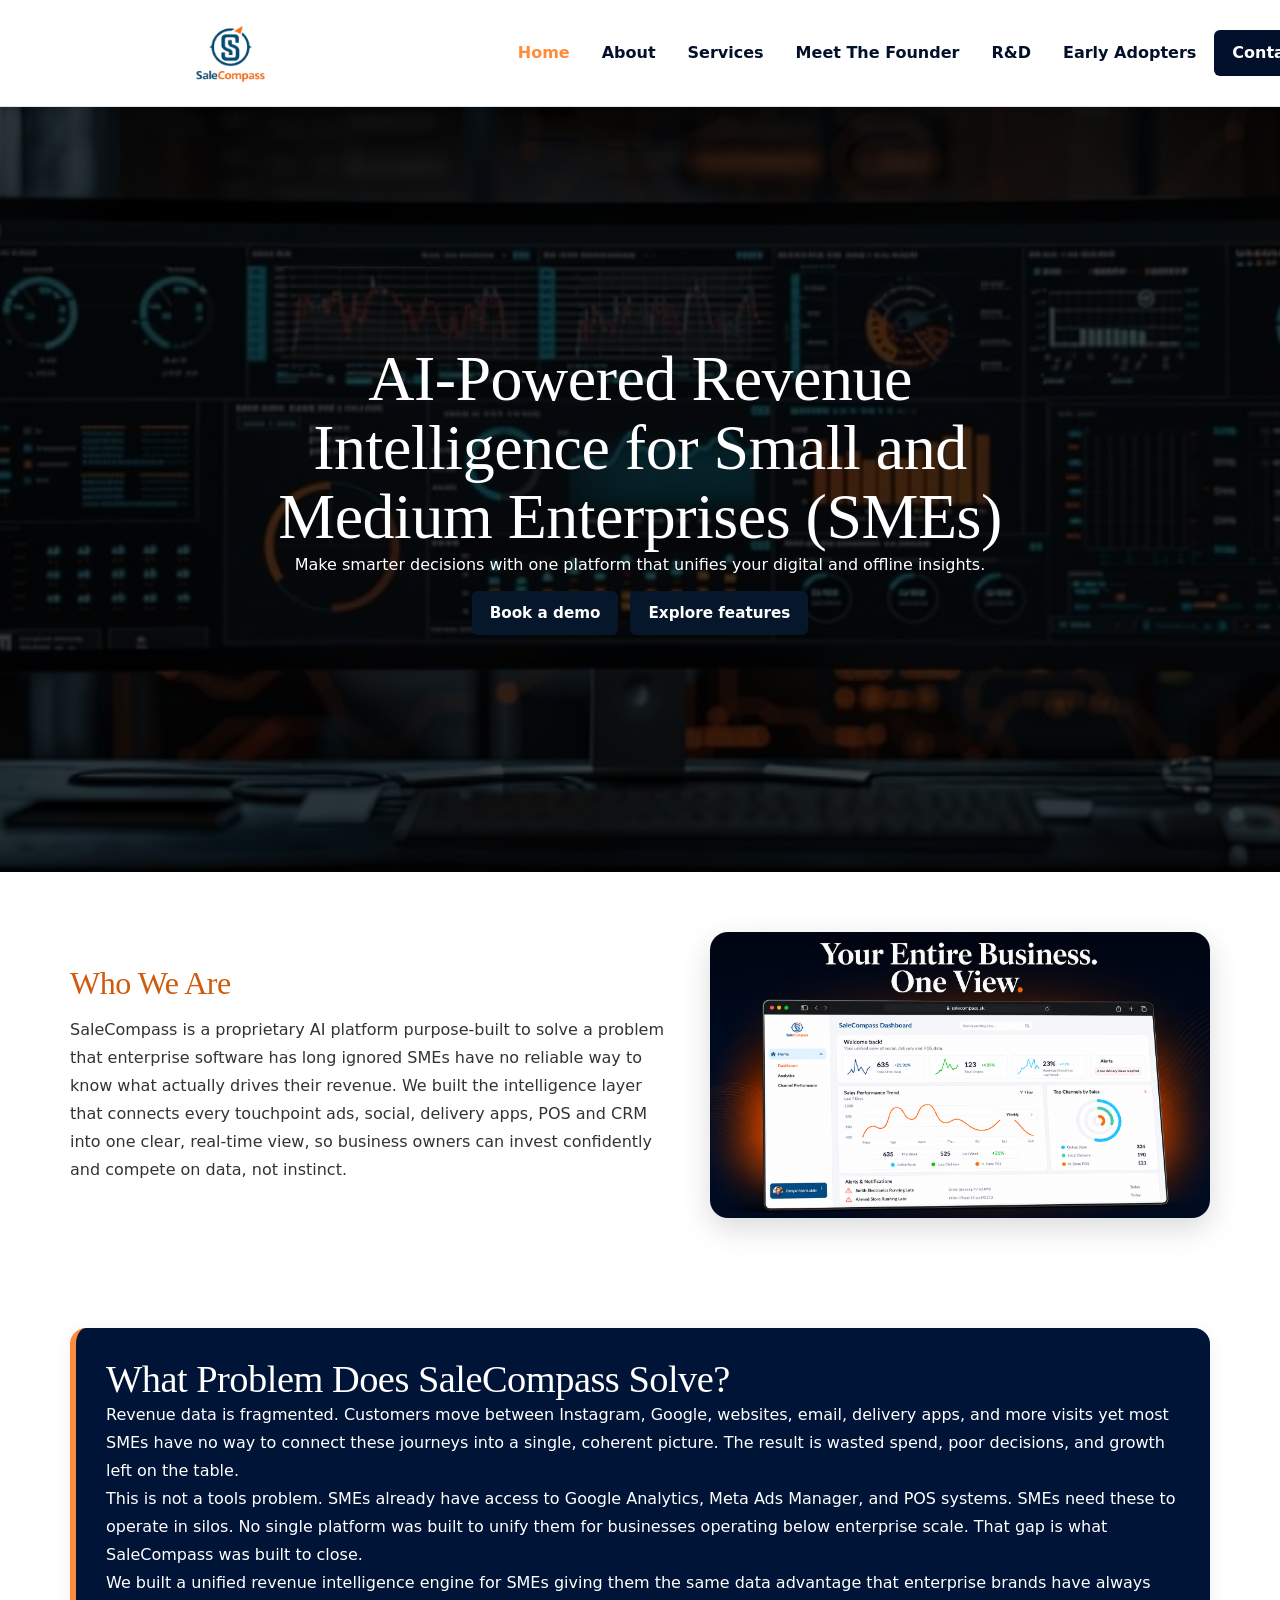
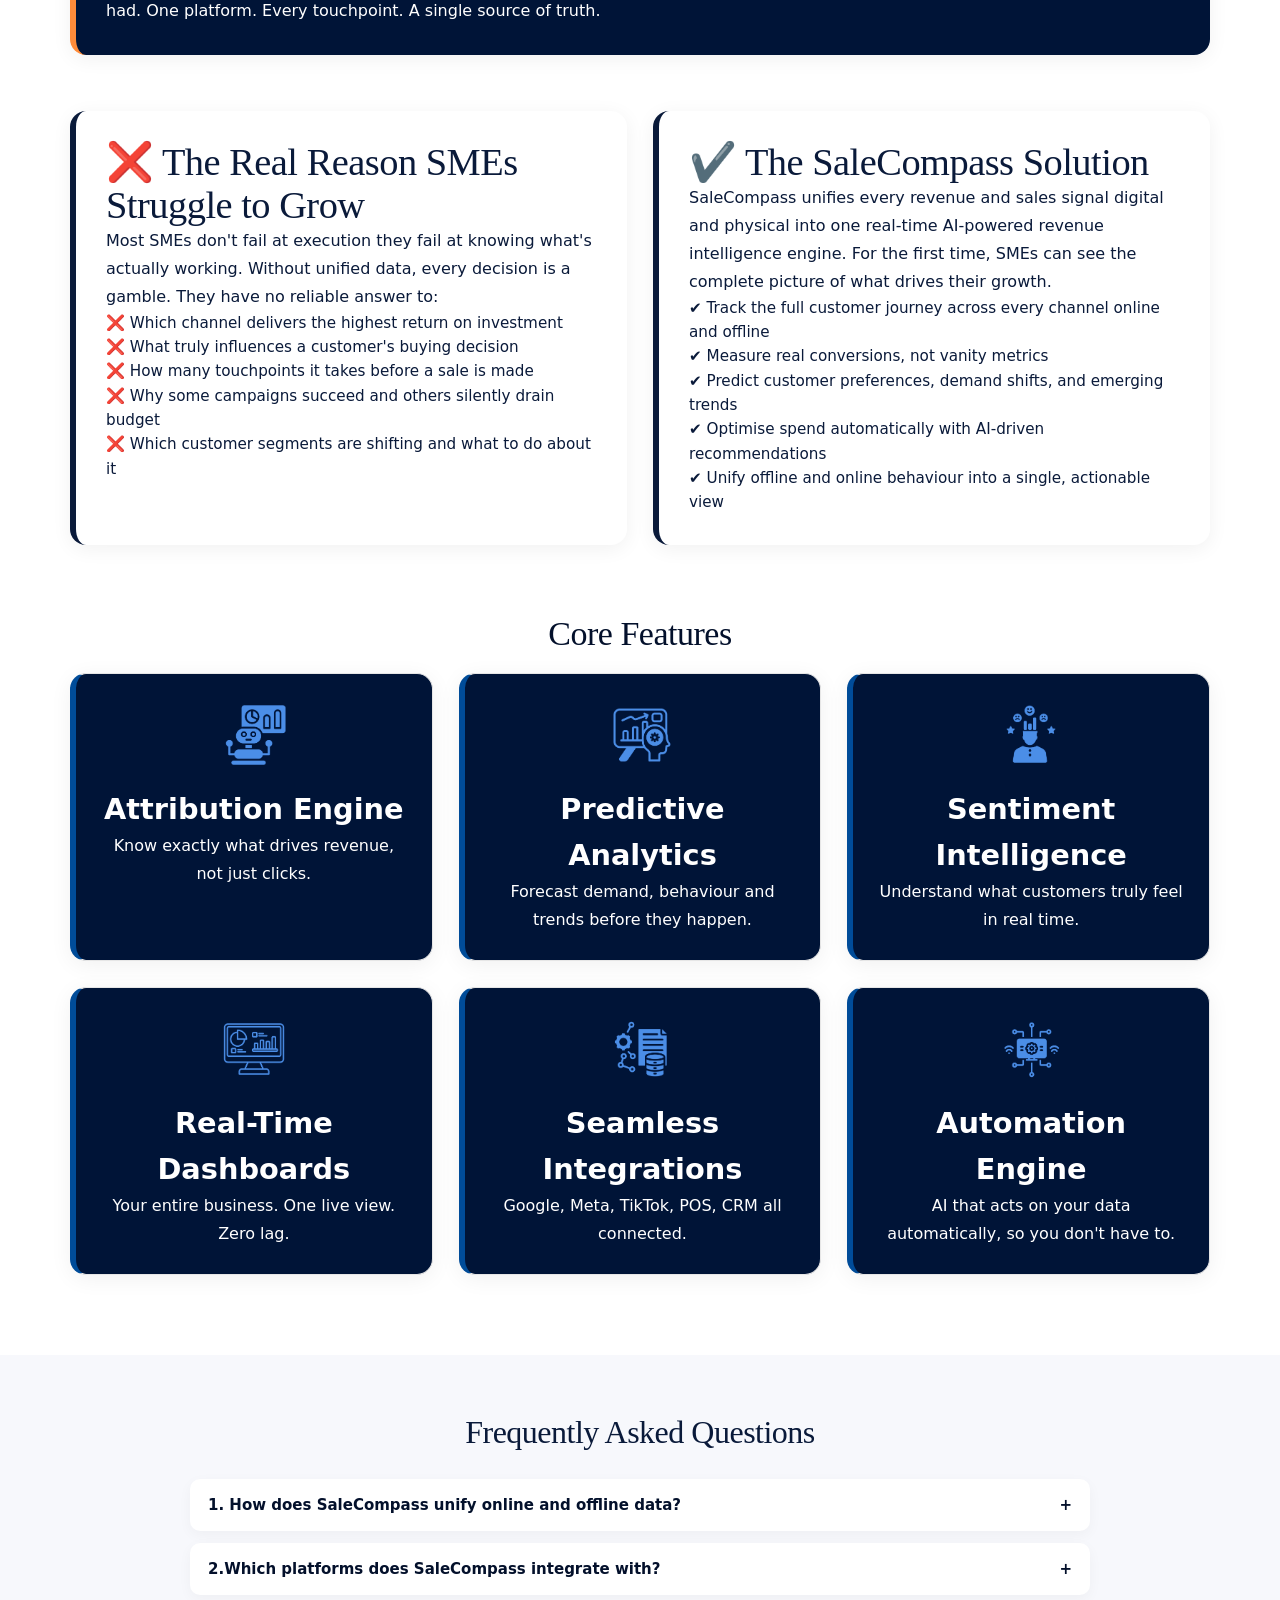
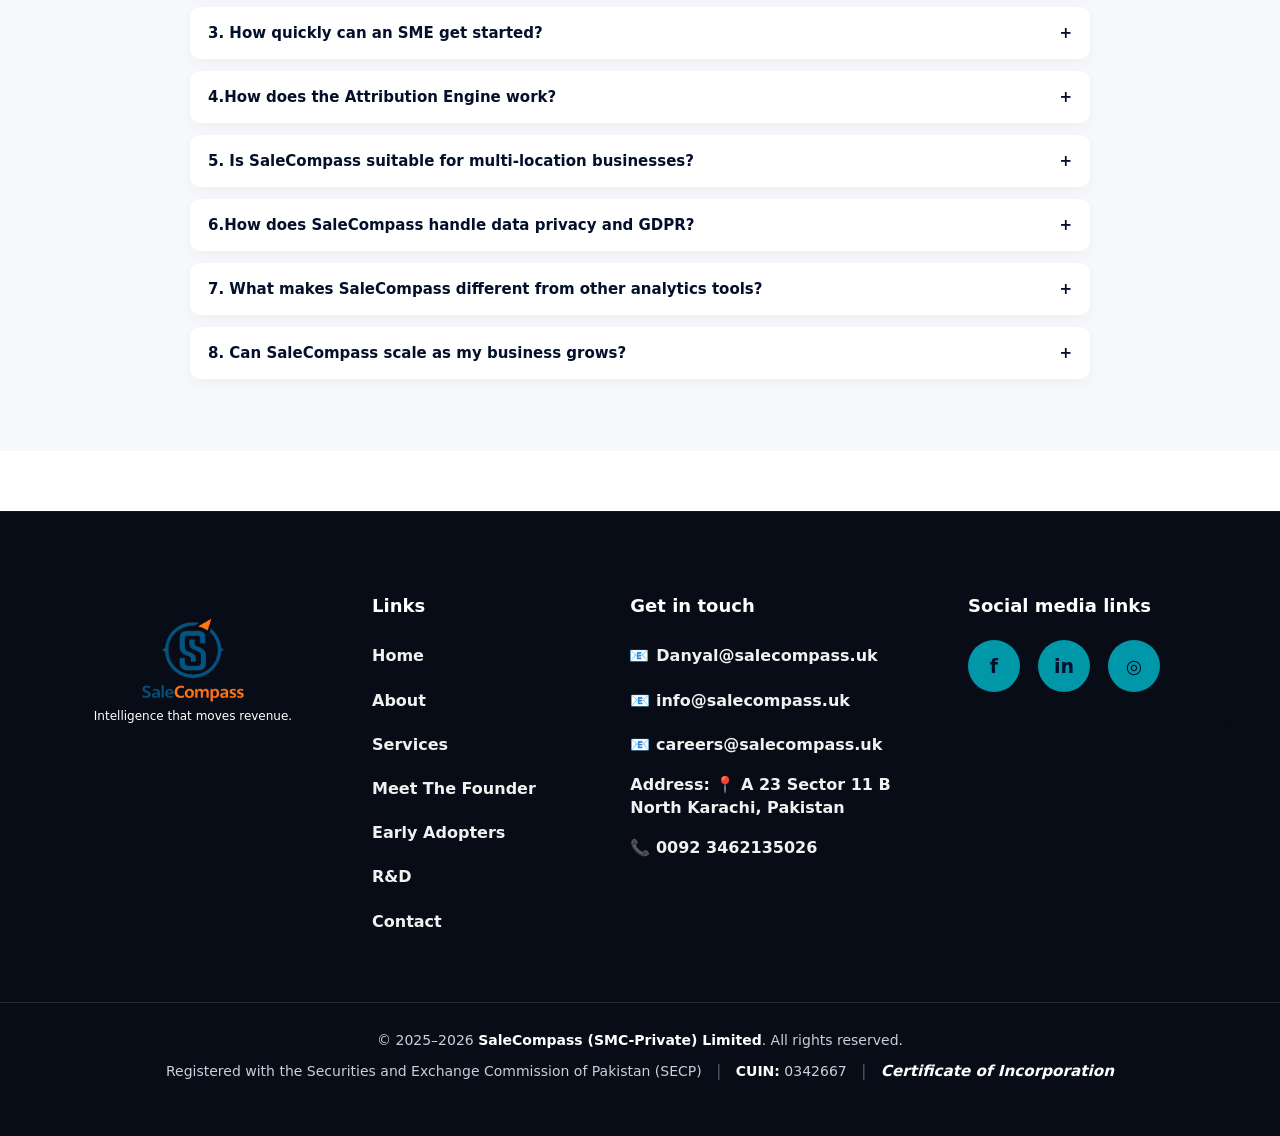
==== commit 44dd69c8: "Update index.html" ====
--- a/index.html
+++ b/index.html
@@ -575,38 +575,34 @@
   width: 18px !important;
   min-width: 18px !important;
 }
-.footer-description {
-    margin-top: -18px !important;
-    padding-top: 0 !important;
-    line-height: 1.3 !important;
-}
-
-/* If still too low, reduce further */
+
 .footer-grid > div:first-child {
-    gap: 0 !important;
-}
-
-.logo-img {
-    margin-bottom: -8px !important;
-}
+  display: flex !important;
+  flex-direction: column !important;
+  align-items: center !important;
+  text-align: center !important;
+  gap: 6px !important;
+}
+
 .logo-img {
   height: 150px !important;
-  width: 200px !important;
-  margin-bottom: 18px !important;
+  width: auto !important;
+  object-fit: contain !important;
+  display: block !important;
+  margin-bottom: 6px !important;
 }
 
 .footer-description {
   color: #ffffff !important;
-  font-size: 14px !important;
-  line-height: 1.5 !important;
-  margin: 0 !important;
+  font-size: 12px !important;
+  line-height: 1.3 !important;
+  margin: 0 auto !important;
   max-width: 260px !important;
-  margin-top:-40px !important;
-}
-.logo img {
-  height: 130px !important;
-  width: 300px !important;
-  margin-bottom:20px !important;
+  text-align: center !important;
+  padding: 0 !important;
+  margin-top:-45px !important;
+  margin-bottom: 6px !important;
+
 }
 nav.menu {
   display: flex !important;
@@ -931,6 +927,7 @@
     }
 }
 
+
   </style>
 </head>
 
